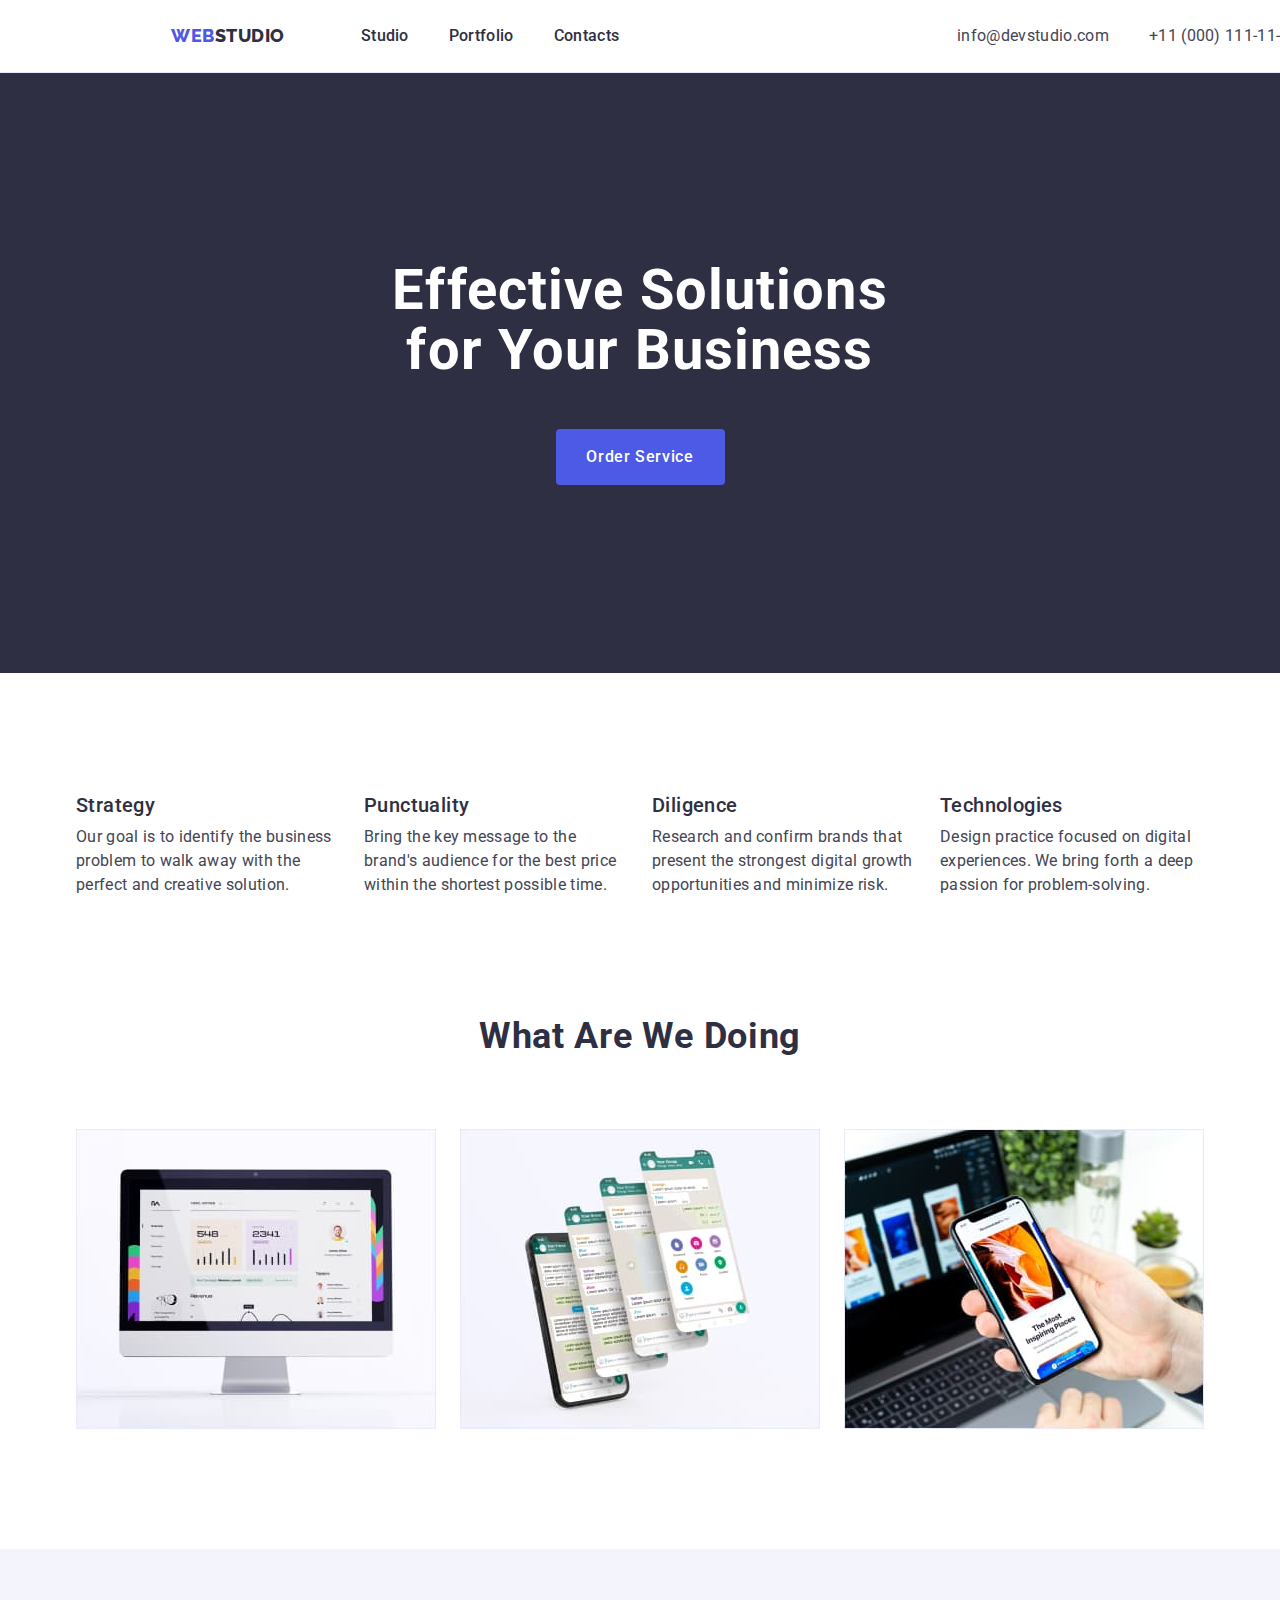
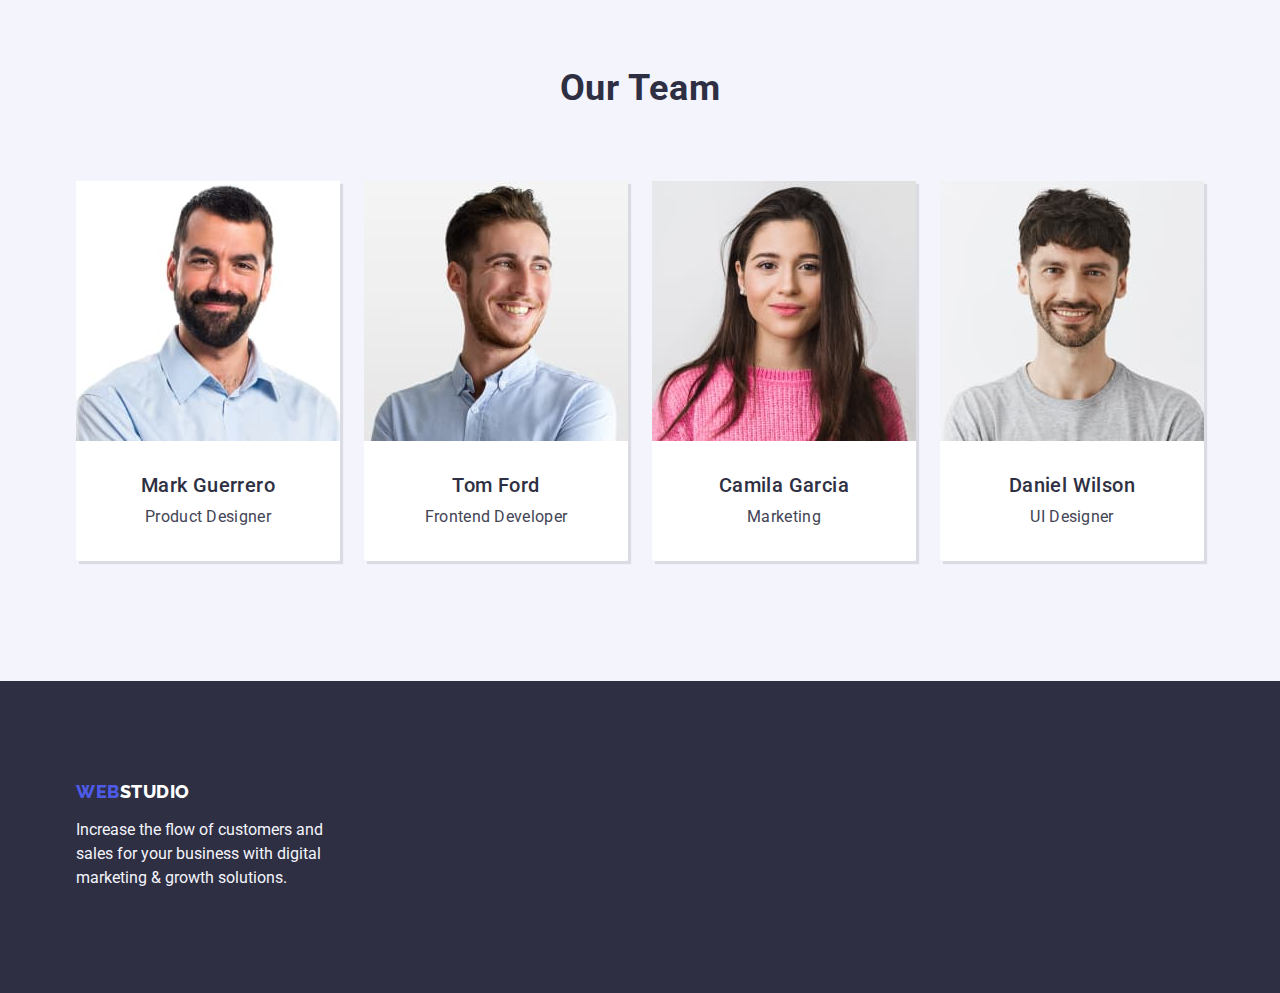
==== index.html @ 0d6e3e11 "Initial commit" ====
<!DOCTYPE html>
<html lang="en">
  <head>
    <meta charset="UTF-8" />
    <meta http-equiv="X-UA-Compatible" content="IE=edge" />
    <meta name="viewport" content="width=device-width, initial-scale=1.0" />
    <link rel="preconnect" href="https://fonts.googleapis.com" />
    <link rel="preconnect" href="https://fonts.gstatic.com" crossorigin />
    <link
      rel="stylesheet"
      href="https://cdn.jsdelivr.net/npm/modern-normalize@1.1.0/modern-normalize.min.css"
    />
    <link
      href="https://fonts.googleapis.com/css2?family=Raleway:wght@800&family=Roboto:wght@400;500;700;900&display=swap"
      rel="stylesheet"
    />
    <link rel="stylesheet" href="./css/styles.css" />
    <title>Studio</title>
  </head>
  <body>
    <header class="top-line">
      <div class="container header">
        <nav class="flex-item nav">
          <a href="./index.html" class="text-web link"
            >WEB<span class="text-studio">Studio</span></a
          >

          <ul class="list">
            <li class="list-menu">
              <a class="link" href="./index.html">Studio</a>
            </li>
            <li class="list-menu">
              <a class="link" href="./portfolio.html">Portfolio</a>
            </li>
            <li class="list-menu">
              <a class="link" href="">Contacts</a>
            </li>
          </ul>
        </nav>
        <address class="flex-item">
          <ul class="list address">
            <li>
              <a class="link address" href="mailto:info@devstudio.com"
                >info@devstudio.com</a
              >
            </li>
            <li>
              <a class="link address" href="tel:+110001111111" id="contacts"
                >+11 (000) 111-11-11</a
              >
            </li>
          </ul>
        </address>
      </div>
    </header>
    <main>
      <!-- section hero -->
      <section class="section hero-content">
        <div class="container">
          <h1 class="text-header">Effective Solutions for Your Business</h1>
          <button class="button-order" type="button">Order Service</button>
        </div>
      </section>
      <!-- first section -->
      <section class="section first">
        <div class="container">
          <h2 class="visually-hidden">Our advantages</h2>
          <ul class="list-advantages">
            <li class="container-item">
              <h3 class="third-header">Strategy</h3>
              <p class="text-item">
                Our goal is to identify the business problem to walk away with
                the perfect and creative solution.
              </p>
            </li>
            <li class="container-item">
              <h3 class="third-header">Punctuality</h3>
              <p class="text-item">
                Bring the key message to the brand's audience for the best price
                within the shortest possible time.
              </p>
            </li>
            <li class="container-item">
              <h3 class="third-header">Diligence</h3>
              <p class="text-item">
                Research and confirm brands that present the strongest digital
                growth opportunities and minimize risk.
              </p>
            </li>
            <li class="container-item">
              <h3 class="third-header">Technologies</h3>
              <p class="text-item">
                Design practice focused on digital experiences. We bring forth a
                deep passion for problem-solving.
              </p>
            </li>
          </ul>
        </div>
      </section>
      <!-- second section -->
      <section class="section">
        <div class="container">
          <h2 class="second-header">What are we doing</h2>
          <ul class="list-activities">
            <li class="works">
              <img
                src="./images/Rectangle71b.jpg"
                alt="monitor"
                width="360"
                height="300"
              />
            </li>
            <li class="works">
              <img
                src="./images/Rectangle71a.jpg"
                alt="telephon"
                width="360"
                height="300"
              />
            </li>
            <li class="works">
              <img
                src="./images/Rectangle71c.jpg"
                alt="display pc"
                width="360"
                height="300"
              />
            </li>
          </ul>
        </div>
      </section>
      <!-- third section -->
      <section class="section team-section">
        <div class="container">
          <h2 class="second-header">Our Team</h2>
          <ul class="list team">
            <li class="card-team">
              <img
                src="./images/photo.jpg"
                alt="man"
                width="264"
                height="260"
              />
              <div class="member-team">
                <h3 class="third-header name">Mark Guerrero</h3>
                <p class="text-item specialty">Product Designer</p>
              </div>
            </li>
            <li class="card-team">
              <img src="./images/img3.jpg" alt="man" width="264" height="260" />
              <div class="member-team">
                <h3 class="third-header name">Tom Ford</h3>
                <p class="text-item specialty">Frontend Developer</p>
              </div>
            </li>
            <li class="card-team">
              <img
                src="./images/img1.jpg"
                alt="woman"
                width="264"
                height="260"
              />
              <div class="member-team">
                <h3 class="third-header name">Camila Garcia</h3>
                <p class="text-item specialty">Marketing</p>
              </div>
            </li>
            <li class="card-team">
              <img src="./images/img2.jpg" alt="man" width="264" height="260" />
              <div class="member-team">
                <h3 class="third-header name">Daniel Wilson</h3>
                <p class="text-item specialty">UI Designer</p>
              </div>
            </li>
          </ul>
        </div>
      </section>
    </main>
    <footer class="footer">
      <div class="container">
        <a class="link text-web-footer" href="./index.html"
          >WEB<span class="text-studio-footer">Studio</span></a
        >
        <p class="text-footer">
          Increase the flow of customers and sales for your business with
          digital marketing & growth solutions.
        </p>
      </div>
    </footer>
  </body>
</html>
---- css/styles.css ----
*,
*::before,
*::after {
    box-sizing: border-box;
    margin: 0;
    padding: 0;
}

:root {
    --primary-font: Roboto, sans-serif;
    --secondary-font: Raleway, sans-serif;
    --color-iris: #4d5ae5;
    --color-ocean: #404bbf;
    --color-corporated: #2e2f42;
    --color-green: #31d0aa;
    --color-slate: #434455;
    --color-light-slate: #8e8f99;
    --color-cornflower: #e7e9fc;
    --color-cloud: #f4f4fd;
    --color-white: #ffffff;
    --color-dairy: #fcfcfc;
}

body {
    font-family: "Roboto", sans-serif;
    color: var(--color-slate);
    background-color: var(--color-white);
}

.container {
    max-width: 1158px;
    padding: 0 15px;
    margin: 0 auto;
}

.top-line {
    border-bottom: solid 1px var(--color-cornflower);
}

.header {
    display: flex;
    flex-direction: row;
    justify-content: space-between;
    width: 1158px;
    align-items: center;
    margin-left: 156px;

}

.flex-item {
    display: flex;
    flex-direction: row;
    justify-content: space-between;
    align-items: center;
}

.visually-hidden {
    position: absolute;
    width: 1px;
    height: 1px;
    margin: -1px;
    border: 0;
    padding: 0;
    white-space: nowrap;
    clip-path: inset(100%);
    clip: rect(0 0 0 0);
    overflow: hidden;
}

.link {
    text-decoration: none;
}

.text-web {
    color: var(--color-iris);
    font-family: var(--secondary-font);
    font-weight: 800;
    font-size: 18px;
    line-height: 1.17;
    letter-spacing: 0.03em;
    text-transform: uppercase;
    display: inline-block;
    margin-right: 76px;
}

.text-studio {
    color: var(--color-corporated);
    font-family: var(--secondary-font);
    font-weight: 800;
    font-size: 18px;
    line-height: 1.33;
}

.team {
    border: 2px;
    gap: 24px;

}

.list,
.list-advantages {

    display: flex;
    flex-direction: row;
    list-style: none;
}

.list-advantages {
    gap: 24px;

}

.container-item {
    width: calc((100% - 72px) / 4);
}

.list-activities {
    list-style-type: none;
    display: flex;
    gap: 24px;

}

.works {
    width: calc((100% - 48px) / 3);
}

.list-menu>a {
    color: var(--color-corporated);
    font-family: var(--primary-font);
    font-size: 16px;
    font-weight: 500;
    line-height: 1.5;
    letter-spacing: 0.02em;
    text-align: left;
    display: flex;
    padding: 24px 0px;
}

.list-menu:nth-child(-n + 2) {
    margin-right: 40px;
}

.list-menu>a:hover,
.list-menu>a:focus {
    color: var(--color-ocean);
}

.address {
    color: var(--color-slate);
    font-family: var(--primary-font);
    font-style: normal;
    font-size: 16px;
    font-weight: 400;
    line-height: 1.5;
    letter-spacing: 0.02em;
    text-align: left;
    display: flex;
    flex-direction: row;
    justify-content: flex-end;
    gap: 40px;


}

.address:hover,
.address:focus {
    color: var(--color-ocean);
}

.section {
    padding-bottom: 120px;
}

.hero-content {
    background-color: var(--color-corporated);
    color: var(--color-white);
    height: 600px;
    width: 100%;
    padding: 188px 0;

}

.text-header {

    font-family: var(--primary-font);
    font-size: 56px;
    line-height: 1.07;
    text-align: center;
    letter-spacing: 0.02em;
    max-width: 496px;
    margin-left: auto;
    margin-right: auto;
    margin-bottom: 48px;
}

.button-order {
    border: none;
    background: var(--color-iris);
    color: var(--color-white);
    border-radius: 4px;
    min-width: 169px;
    height: 56px;
    font-family: 'Roboto', sans-serif;
    font-weight: 500;
    font-size: 16px;
    line-height: 1.5;
    letter-spacing: 0.04em;
    cursor: pointer;
    display: block;
    margin-left: auto;
    margin-right: auto;
}

.button-order:hover,
.button-order:focus {
    background: var(--color-ocean);
    color: var(--color-white);

}

.first {
    padding: 120px 0;
}

.second-header {
    color: var(--color-corporated);
    font-family: var(--primary-font);
    font-size: 36px;
    font-weight: 700;
    line-height: 1.11;
    letter-spacing: 0.02em;
    text-align: center;
    text-transform: capitalize;
    margin-bottom: 72px;
}

.third-header {
    color: var(--color-corporated);
    font-family: var(--primary-font);
    font-size: 20px;
    font-weight: 500;
    line-height: 1.2;
    letter-spacing: 0.02em;
    text-align: left;
    text-transform: capitalize;
    margin-bottom: 8px;
}

.text-item {
    color: var(--color-slate);
    font-family: var(--primary-font);
    font-size: 16px;
    font-weight: 400;
    line-height: 1.5;
    letter-spacing: 0.02em;
    text-align: left;
}

.team-section {
    background-color: var(--color-cloud);
    padding-top: 120px;
}


.footer {
    height: 312px;
    background-color: var(--color-corporated);
    padding: 100px 0;
}


.text-web-footer {
    display: inline-block;
    color: var(--color-iris);
    font-family: var(--secondary-font);
    font-weight: 800;
    font-size: 18px;
    line-height: 1.17;
    letter-spacing: 0.03em;
    text-transform: uppercase;
    margin-bottom: 16px;
}

.text-studio-footer {
    color: var(--color-white);
    font-family: 'Raleway';
    font-weight: 800;
    font-size: 18px;
    line-height: 1.17;
}

.text-footer {
    font-family: inherit;
    font-weight: 400;
    font-size: 16px;
    line-height: 24px;
    color: var(--color-cloud);
    width: 264px;
}

/* portfolio */


.list-filters {
    display: flex;
    flex-direction: row;
    justify-content: center;
    gap: 24px;
    margin-bottom: 72px;


}

.button-filters {
    background-color: var(--color-cloud);
    color: var(--color-iris);
    border: 1px solid var(--color-cornflower);
    border-radius: 4px;
    font-family: 'Roboto', sans-serif;
    font-weight: 500;
    font-size: 16px;
    line-height: 1.5;
    letter-spacing: 0.04em;
    padding: 12px 24px;
    cursor: pointer;
}

.button-filters:hover,
.button-filters:focus {
    border: 1px solid transparent;
    background-color: var(--color-ocean);
    color: var(--color-white);
    box-shadow: 0px 3px 1px rgba(0, 0, 0, 0.1), 0px 2px 1px rgba(0, 0, 0, 0.08), 0px 2px 2px rgba(0, 0, 0, 0.12);
}

.button-filters:active {
    background-color: var(--color-ocean);
    color: var(--color-white);
}

img {
    display: block;
}

.projects {
    padding-top: 96px;
    padding-bottom: 120px;
}

.list-elements {
    width: 1128px;
    display: flex;
    flex-direction: row;
    flex-wrap: wrap;
    column-gap: 24px;
    row-gap: 48px;

}

.element-lists {
    width: calc((100% - 48px) / 3);
}

.element {
    border: solid 1px var(--color-cornflower);
    border-top: none;
    padding: 32px 16px;
}

.member-team {
    background-color: var(--color-white);
    border-radius: 0 0 4px 4px;
    padding: 32px 16px;

}

.card-team {
    box-shadow: 3px 3px 1px rgba(0, 0, 0, 0.1);
    width: calc((100% - 24px*3) / 4);

}

.name,
.specialty {
    text-align: center;
}
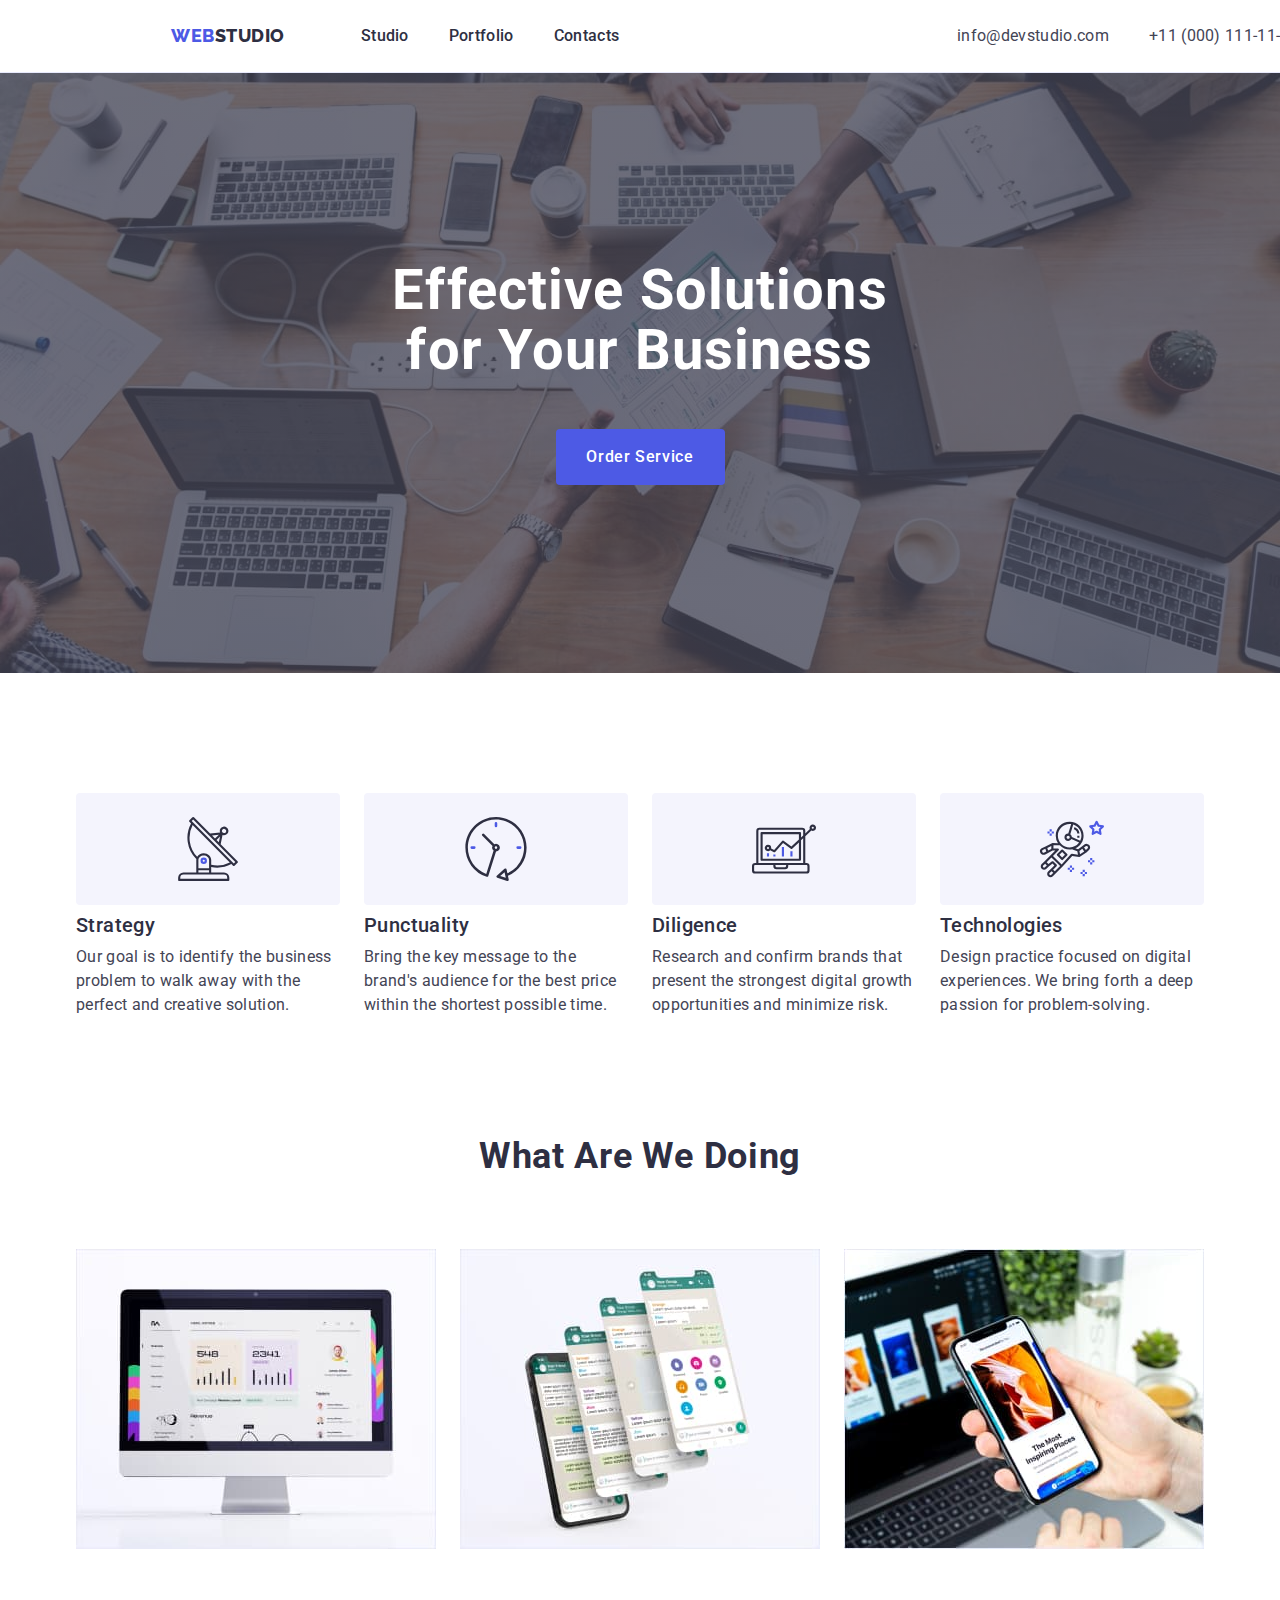
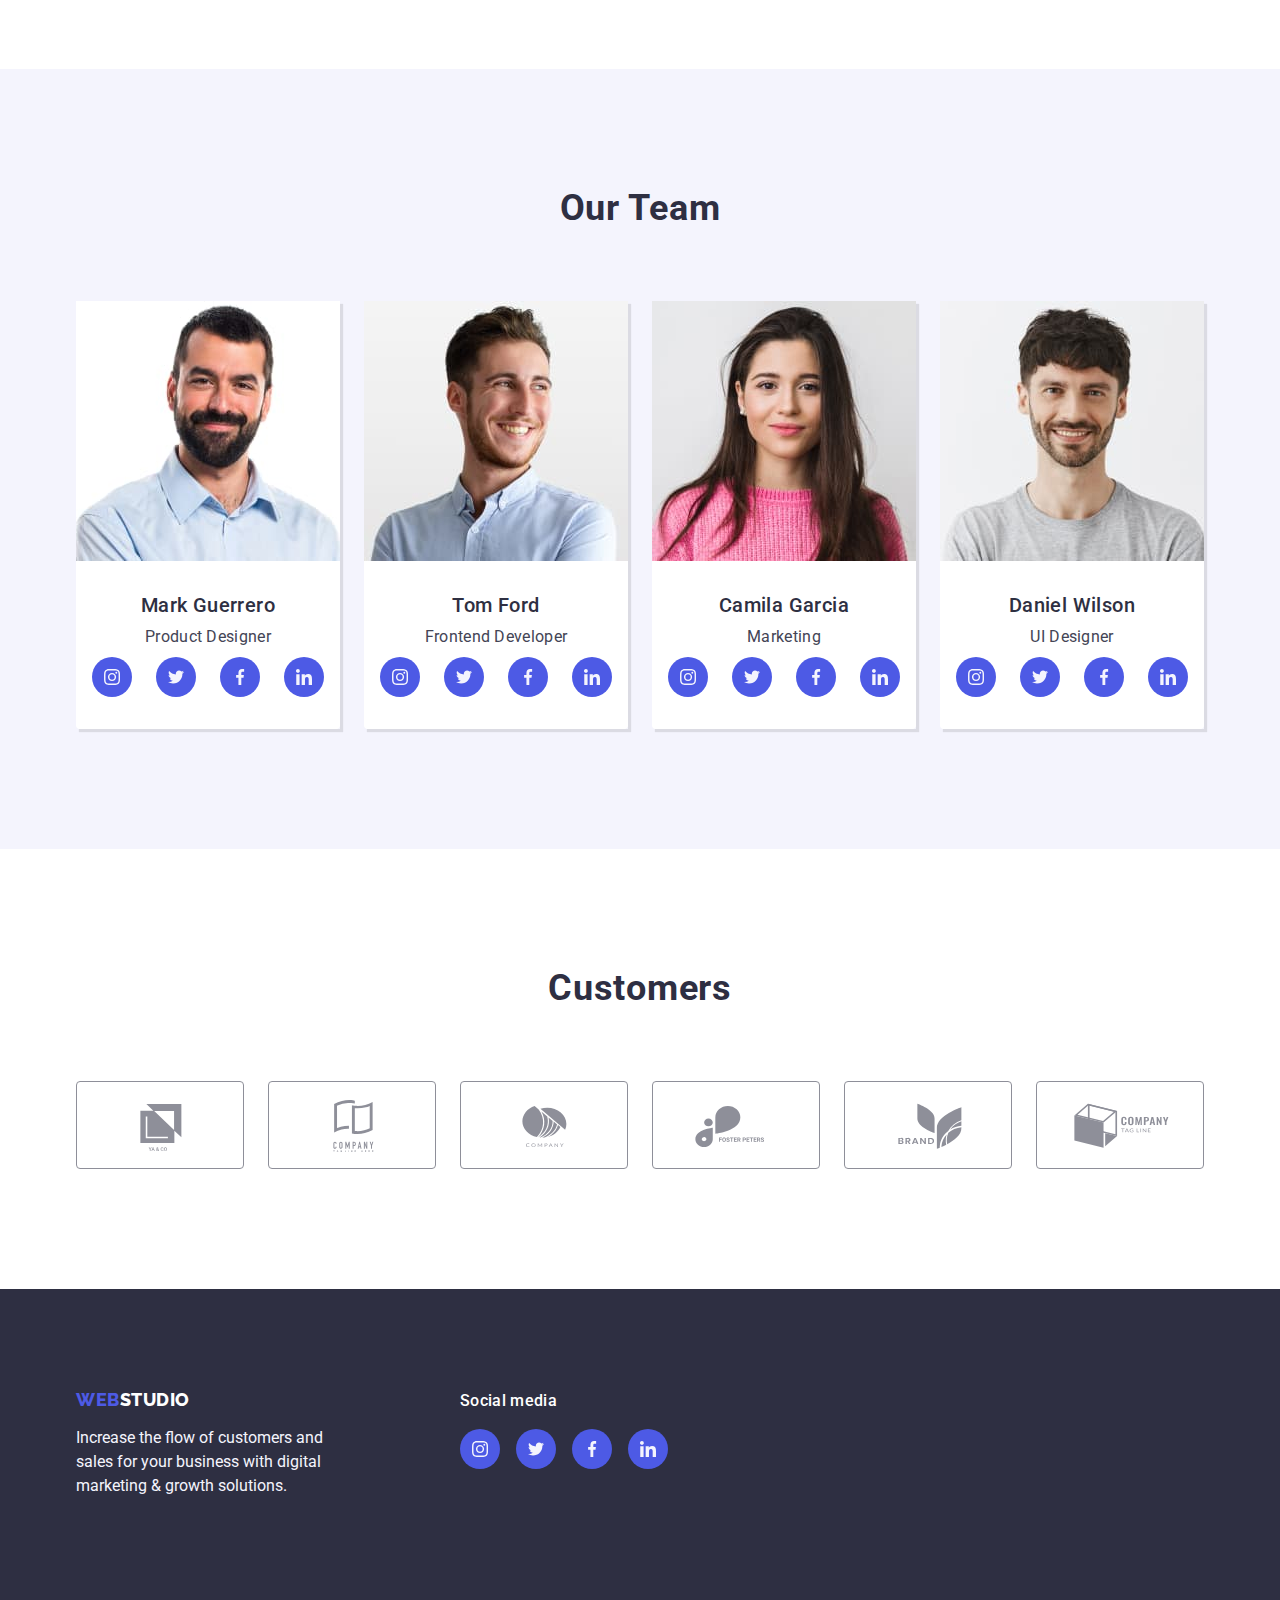
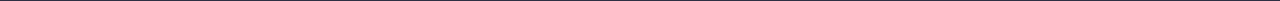
==== commit 4535ebb6: "Перша спроба" ====
--- a/index.html
+++ b/index.html
@@ -67,6 +67,11 @@
           <h2 class="visually-hidden">Our advantages</h2>
           <ul class="list-advantages">
             <li class="container-item">
+              <div class="container-item-icon">
+                <svg class="icon-advantages" width="64px" height="64px">
+                  <use href="/images/symbol-defs.svg#icon-antenna"></use>
+                </svg>
+              </div>
               <h3 class="third-header">Strategy</h3>
               <p class="text-item">
                 Our goal is to identify the business problem to walk away with
@@ -74,6 +79,11 @@
               </p>
             </li>
             <li class="container-item">
+              <div class="container-item-icon">
+                <svg class="icon-advantages" width="64px" height="64px">
+                  <use href="/images/symbol-defs.svg#icon-clock"></use>
+                </svg>
+              </div>
               <h3 class="third-header">Punctuality</h3>
               <p class="text-item">
                 Bring the key message to the brand's audience for the best price
@@ -81,6 +91,11 @@
               </p>
             </li>
             <li class="container-item">
+              <div class="container-item-icon">
+                <svg class="icon-advantages" width="64px" height="64px">
+                  <use href="/images/symbol-defs.svg#icon-diagram"></use>
+                </svg>
+              </div>
               <h3 class="third-header">Diligence</h3>
               <p class="text-item">
                 Research and confirm brands that present the strongest digital
@@ -88,6 +103,11 @@
               </p>
             </li>
             <li class="container-item">
+              <div class="container-item-icon">
+                <svg class="icon-advantages" width="64px" height="64px">
+                  <use href="/images/symbol-defs.svg#icon-astronaut"></use>
+                </svg>
+              </div>
               <h3 class="third-header">Technologies</h3>
               <p class="text-item">
                 Design practice focused on digital experiences. We bring forth a
@@ -104,7 +124,7 @@
           <ul class="list-activities">
             <li class="works">
               <img
-                src="./images/Rectangle71b.jpg"
+                src="./images/What Are We Doing/Rectangle71b.jpg"
                 alt="monitor"
                 width="360"
                 height="300"
@@ -112,7 +132,7 @@
             </li>
             <li class="works">
               <img
-                src="./images/Rectangle71a.jpg"
+                src="./images/What Are We Doing/Rectangle71a.jpg"
                 alt="telephon"
                 width="360"
                 height="300"
@@ -120,7 +140,7 @@
             </li>
             <li class="works">
               <img
-                src="./images/Rectangle71c.jpg"
+                src="./images/What Are We Doing/Rectangle71c.jpg"
                 alt="display pc"
                 width="360"
                 height="300"
@@ -136,7 +156,7 @@
           <ul class="list team">
             <li class="card-team">
               <img
-                src="./images/photo.jpg"
+                src="./images/our team/photo.jpg"
                 alt="man"
                 width="264"
                 height="260"
@@ -144,18 +164,135 @@
               <div class="member-team">
                 <h3 class="third-header name">Mark Guerrero</h3>
                 <p class="text-item specialty">Product Designer</p>
+                <ul class="socials list">
+                  <li class="socials-item">
+                    <a
+                      class="socials-link link"
+                      href="https://instagram.com"
+                      target="_blank"
+                      rel="noopener noreferrer"
+                      aria-label="Instagram icon"
+                    >
+                      <svg class="icons" width="16px" height="16px">
+                        <use
+                          href="./images/symbol-defs.svg#icon-instagram"
+                        ></use>
+                      </svg>
+                    </a>
+                  </li>
+                  <li class="socials-item">
+                    <a
+                      class="socials-link link"
+                      href="https://twitter.com"
+                      target="_blank"
+                      rel="noopener noreferrer"
+                      aria-label="Twitter icon"
+                    >
+                      <svg class="icons" width="16px" height="16px">
+                        <use href="/images/symbol-defs.svg#icon-twitter"></use>
+                      </svg>
+                    </a>
+                  </li>
+                  <li class="socials-item">
+                    <a
+                      class="socials-link link"
+                      href="https://facebook.com"
+                      target="_blank"
+                      rel="noopener noreferrer"
+                      aria-label="Facebook icon"
+                    >
+                      <svg class="icons" width="16px" height="16px">
+                        <use href="/images/symbol-defs.svg#icon-facebook"></use>
+                      </svg>
+                    </a>
+                  </li>
+                  <li class="socials-item">
+                    <a
+                      class="socials-link link"
+                      href="https://linkedin.com"
+                      target="_blank"
+                      rel="noopener noreferrer"
+                      aria-label="Linkedin icon"
+                    >
+                      <svg class="icons" width="16px" height="16px">
+                        <use href="/images/symbol-defs.svg#icon-linkedin"></use>
+                      </svg>
+                    </a>
+                  </li>
+                </ul>
               </div>
             </li>
             <li class="card-team">
-              <img src="./images/img3.jpg" alt="man" width="264" height="260" />
+              <img
+                src="./images/our team/img3.jpg"
+                alt="man"
+                width="264"
+                height="260"
+              />
               <div class="member-team">
                 <h3 class="third-header name">Tom Ford</h3>
                 <p class="text-item specialty">Frontend Developer</p>
+                <ul class="socials list">
+                  <li class="socials-item">
+                    <a
+                      class="socials-link link"
+                      href="https://instagram.com"
+                      target="_blank"
+                      rel="noopener noreferrer"
+                      aria-label="Instagram icon"
+                    >
+                      <svg class="icons" width="16px" height="16px">
+                        <use
+                          href="./images/symbol-defs.svg#icon-instagram"
+                        ></use>
+                      </svg>
+                    </a>
+                  </li>
+                  <li class="socials-item">
+                    <a
+                      class="socials-link link"
+                      href="https://twitter.com"
+                      target="_blank"
+                      rel="noopener noreferrer"
+                      aria-label="Twitter icon"
+                    >
+                      <svg class="icons" width="16px" height="16px">
+                        <use href="/images/symbol-defs.svg#icon-twitter"></use>
+                      </svg>
+                    </a>
+                  </li>
+                  <li class="socials-item">
+                    <a
+                      class="socials-link link"
+                      href="https://facebook.com"
+                      target="_blank"
+                      rel="noopener noreferrer"
+                      aria-label="Facebook icon"
+                    >
+                      <svg class="icons" width="16px" height="16px">
+                        <use href="/images/symbol-defs.svg#icon-facebook"></use>
+                      </svg>
+                    </a>
+                  </li>
+                  <li class="socials-item">
+                    <a
+                      class="socials-link link"
+                      href="https://linkedin.com"
+                      target="_blank"
+                      rel="noopener noreferrer"
+                      aria-label="Linkedin icon"
+                    >
+                      <svg class="icons" width="16px" height="16px">
+                        <use href="/images/symbol-defs.svg#icon-linkedin"></use>
+                      </svg>
+                    </a>
+                  </li>
+                </ul>
               </div>
             </li>
             <li class="card-team">
               <img
-                src="./images/img1.jpg"
+                src="./images/our team/img1.jpg"
                 alt="woman"
                 width="264"
                 height="260"
@@ -163,28 +300,254 @@
               <div class="member-team">
                 <h3 class="third-header name">Camila Garcia</h3>
                 <p class="text-item specialty">Marketing</p>
+                <ul class="socials list">
+                  <li class="socials-item">
+                    <a
+                      class="socials-link link"
+                      href="https://instagram.com"
+                      target="_blank"
+                      rel="noopener noreferrer"
+                      aria-label="Instagram icon"
+                    >
+                      <svg class="icons" width="16px" height="16px">
+                        <use
+                          href="./images/symbol-defs.svg#icon-instagram"
+                        ></use>
+                      </svg>
+                    </a>
+                  </li>
+                  <li class="socials-item">
+                    <a
+                      class="socials-link link"
+                      href="https://twitter.com"
+                      target="_blank"
+                      rel="noopener noreferrer"
+                      aria-label="Twitter icon"
+                    >
+                      <svg class="icons" width="16px" height="16px">
+                        <use href="/images/symbol-defs.svg#icon-twitter"></use>
+                      </svg>
+                    </a>
+                  </li>
+                  <li class="socials-item">
+                    <a
+                      class="socials-link link"
+                      href="https://facebook.com"
+                      target="_blank"
+                      rel="noopener noreferrer"
+                      aria-label="Facebook icon"
+                    >
+                      <svg class="icons" width="16px" height="16px">
+                        <use href="/images/symbol-defs.svg#icon-facebook"></use>
+                      </svg>
+                    </a>
+                  </li>
+                  <li class="socials-item">
+                    <a
+                      class="socials-link link"
+                      href="https://linkedin.com"
+                      target="_blank"
+                      rel="noopener noreferrer"
+                      aria-label="Linkedin icon"
+                    >
+                      <svg class="icons" width="16px" height="16px">
+                        <use href="/images/symbol-defs.svg#icon-linkedin"></use>
+                      </svg>
+                    </a>
+                  </li>
+                </ul>
               </div>
             </li>
             <li class="card-team">
-              <img src="./images/img2.jpg" alt="man" width="264" height="260" />
+              <img
+                src="./images/our team/img2.jpg"
+                alt="man"
+                width="264"
+                height="260"
+              />
               <div class="member-team">
                 <h3 class="third-header name">Daniel Wilson</h3>
                 <p class="text-item specialty">UI Designer</p>
+                <ul class="socials list">
+                  <li class="socials-item">
+                    <a
+                      class="socials-link link"
+                      href="https://instagram.com"
+                      target="_blank"
+                      rel="noopener noreferrer"
+                      aria-label="Instagram icon"
+                    >
+                      <svg class="icons" width="16px" height="16px">
+                        <use
+                          href="./images/symbol-defs.svg#icon-instagram"
+                        ></use>
+                      </svg>
+                    </a>
+                  </li>
+                  <li class="socials-item">
+                    <a
+                      class="socials-link link"
+                      href="https://twitter.com"
+                      target="_blank"
+                      rel="noopener noreferrer"
+                      aria-label="Twitter icon"
+                    >
+                      <svg class="icons" width="16px" height="16px">
+                        <use href="/images/symbol-defs.svg#icon-twitter"></use>
+                      </svg>
+                    </a>
+                  </li>
+                  <li class="socials-item">
+                    <a
+                      class="socials-link link"
+                      href="https://facebook.com"
+                      target="_blank"
+                      rel="noopener noreferrer"
+                      aria-label="Facebook icon"
+                    >
+                      <svg class="icons" width="16px" height="16px">
+                        <use href="/images/symbol-defs.svg#icon-facebook"></use>
+                      </svg>
+                    </a>
+                  </li>
+                  <li class="socials-item">
+                    <a
+                      class="socials-link link"
+                      href="https://linkedin.com"
+                      target="_blank"
+                      rel="noopener noreferrer"
+                      aria-label="Linkedin icon"
+                    >
+                      <svg class="icons" width="16px" height="16px">
+                        <use href="/images/symbol-defs.svg#icon-linkedin"></use>
+                      </svg>
+                    </a>
+                  </li>
+                </ul>
               </div>
             </li>
           </ul>
         </div>
       </section>
+      <section class="section section-customers">
+        <h2 class="second-header">Customers</h2>
+        <ul class="customers-list list">
+          <li class="customers-item">
+            <a
+              class="customers-item-link"
+              href="https://shchaslyvyy.com/"
+              target="_blank"
+              rel="noopener noreferrer"
+            >
+              <svg class="customers-icon" width="104px" height="56px">
+                <use href="/images/symbol-defs.svg#icon-logo"></use>
+              </svg>
+            </a>
+          </li>
+          <li class="customers-item">
+            <a class="customers-item-link" href="">
+              <svg class="customers-icon" width="104px" height="56px">
+                <use href="/images/symbol-defs.svg#icon-logo-1"></use>
+              </svg>
+            </a>
+          </li>
+          <li class="customers-item">
+            <a class="customers-item-link" href="">
+              <svg class="customers-icon" width="104px" height="56px">
+                <use href="/images/symbol-defs.svg#icon-logo-2"></use>
+              </svg>
+            </a>
+          </li>
+          <li class="customers-item">
+            <a class="customers-item-link" href="">
+              <svg class="customers-icon" width="104px" height="56px">
+                <use href="/images/symbol-defs.svg#icon-logo-3"></use>
+              </svg>
+            </a>
+          </li>
+          <li class="customers-item">
+            <a class="customers-item-link" href="">
+              <svg class="customers-icon" width="104px" height="56px">
+                <use href="/images/symbol-defs.svg#icon-logo-4"></use></svg
+            ></a>
+          </li>
+          <li class="customers-item">
+            <a class="customers-item-link" href="">
+              <svg class="customers-icon" width="104px" height="56px">
+                <use href="/images/symbol-defs.svg#icon-logo-5"></use></svg
+            ></a>
+          </li>
+        </ul>
+      </section>
     </main>
     <footer class="footer">
-      <div class="container">
-        <a class="link text-web-footer" href="./index.html"
-          >WEB<span class="text-studio-footer">Studio</span></a
-        >
-        <p class="text-footer">
-          Increase the flow of customers and sales for your business with
-          digital marketing & growth solutions.
-        </p>
+      <div class="container footer-container">
+        <div class="footer-container-logo">
+          <a class="link text-web-footer" href="./index.html"
+            >WEB<span class="text-studio-footer">Studio</span></a
+          >
+          <p class="text-footer">
+            Increase the flow of customers and sales for your business with
+            digital marketing & growth solutions.
+          </p>
+        </div>
+        <div class="footer-container-social">
+          <p class="footer-social">Social media</p>
+          <ul class="footer-social-media list">
+            <li class="socials-item">
+              <a
+                class="socials-link-footer link"
+                href="https://instagram.com"
+                target="_blank"
+                rel="noopener noreferrer"
+                aria-label="Instagram icon"
+              >
+                <svg class="icons" width="16px" height="16px">
+                  <use href="./images/symbol-defs.svg#icon-instagram"></use>
+                </svg>
+              </a>
+            </li>
+            <li class="socials-item">
+              <a
+                class="socials-link-footer link"
+                href="https://twitter.com"
+                target="_blank"
+                rel="noopener noreferrer"
+                aria-label="Twitter icon"
+              >
+                <svg class="icons" width="16px" height="16px">
+                  <use href="/images/symbol-defs.svg#icon-twitter"></use>
+                </svg>
+              </a>
+            </li>
+            <li class="socials-item">
+              <a
+                class="socials-link-footer link"
+                href="https://facebook.com"
+                target="_blank"
+                rel="noopener noreferrer"
+                aria-label="Facebook icon"
+              >
+                <svg class="icons" width="16px" height="16px">
+                  <use href="/images/symbol-defs.svg#icon-facebook"></use>
+                </svg>
+              </a>
+            </li>
+            <li class="socials-item">
+              <a
+                class="socials-link-footer link"
+                href="https://linkedin.com"
+                target="_blank"
+                rel="noopener noreferrer"
+                aria-label="Linkedin icon"
+              >
+                <svg class="icons" width="16px" height="16px">
+                  <use href="/images/symbol-defs.svg#icon-linkedin"></use>
+                </svg>
+              </a>
+            </li>
+          </ul>
+        </div>
       </div>
     </footer>
   </body>
--- a/css/styles.css
+++ b/css/styles.css
@@ -112,6 +112,18 @@
 
 .container-item {
     width: calc((100% - 72px) / 4);
+
+}
+
+.container-item-icon {
+    display: flex;
+    justify-content: center;
+    align-items: center;
+    background-color: var(--color-cloud);
+    border-radius: 4px;
+    padding-top: 24px;
+    padding-bottom: 24px;
+    margin-bottom: 8px;
 }
 
 .list-activities {
@@ -173,7 +185,14 @@
 }
 
 .hero-content {
+    max-width: 1600px;
+    margin-left: auto;
+    margin-right: auto;
     background-color: var(--color-corporated);
+    background-image: linear-gradient(rgba(46, 47, 66, 0.7), rgba(46, 47, 66, 0.7)), url(/images/hero/people-office\ 1.jpg);
+    background-repeat: no-repeat;
+    background-position: center;
+    background-size: cover;
     color: var(--color-white);
     height: 600px;
     width: 100%;
@@ -221,6 +240,7 @@
 
 .first {
     padding: 120px 0;
+
 }
 
 .second-header {
@@ -247,6 +267,12 @@
     margin-bottom: 8px;
 }
 
+.icon-advantages {
+    flex: content;
+    background-color: var(--color-cloud);
+    border-radius: 4px;
+}
+
 .text-item {
     color: var(--color-slate);
     font-family: var(--primary-font);
@@ -262,6 +288,76 @@
     padding-top: 120px;
 }
 
+.socials {
+    margin-top: 8px;
+    display: flex;
+    justify-content: center;
+    gap: 24px;
+
+}
+
+.socials-item {}
+
+.socials-link,
+.socials-link-footer {
+    width: 40px;
+    height: 40px;
+    background-color: var(--color-iris);
+    border-radius: 50%;
+    display: flex;
+    justify-content: center;
+    align-items: center;
+}
+
+.socials-link:hover,
+.socials-link:focus {
+    background-color: var(--color-ocean);
+}
+
+.socials-link-footer:hover,
+.socials-link-footer:focus {
+    background-color: var(--color-green);
+}
+
+.icons {
+    width: 16px;
+    height: 16px;
+}
+
+.section-customers {
+    margin-top: 120px;
+}
+
+.customers-list {
+    display: flex;
+    justify-content: center;
+    gap: 24px;
+}
+
+.customers-item {}
+
+.customers-item-link {
+    width: 168px;
+    height: 88px;
+    border: 1px solid var(--color-light-slate);
+    border-radius: 4px;
+    color: var(--color-light-slate);
+    display: flex;
+    justify-content: center;
+    align-items: center;
+}
+
+.customers-icon {
+    fill: currentColor;
+}
+
+.customers-icon:hover,
+.customers-icon:focus,
+.customers-item-link:hover,
+.customers-item-link:focus {
+    color: var(--color-ocean);
+    border-color: var(--color-ocean);
+}
 
 .footer {
     height: 312px;
@@ -269,6 +365,36 @@
     padding: 100px 0;
 }
 
+.footer-container {
+    display: flex;
+
+}
+
+.footer-container-logo {}
+
+.footer-container-social {
+    margin-left: 120px;
+
+
+}
+
+.footer-social {
+    font-family: var(--primary-font);
+    color: var(--color-white);
+    font-size: 16px;
+    font-weight: 500;
+    line-height: 24px;
+    letter-spacing: 0.02em;
+    text-align: left;
+    margin-bottom: 16px;
+}
+
+.footer-social-media {
+    gap: 16px;
+}
+
+.footer-social-media:hover,
+.footer-social-media:focus {}
 
 .text-web-footer {
     display: inline-block;
@@ -362,6 +488,11 @@
     width: calc((100% - 48px) / 3);
 }
 
+.element-lists:hover,
+.element-lists:focus {
+    box-shadow: 0px 2px 1px 0px rgba(46, 47, 66, 0.08), 0px 1px 1px 0px rgba(46, 47, 66, 0.16), 0px 1px 6px 0px rgba(46, 47, 66, 0.08);
+}
+
 .element {
     border: solid 1px var(--color-cornflower);
     border-top: none;
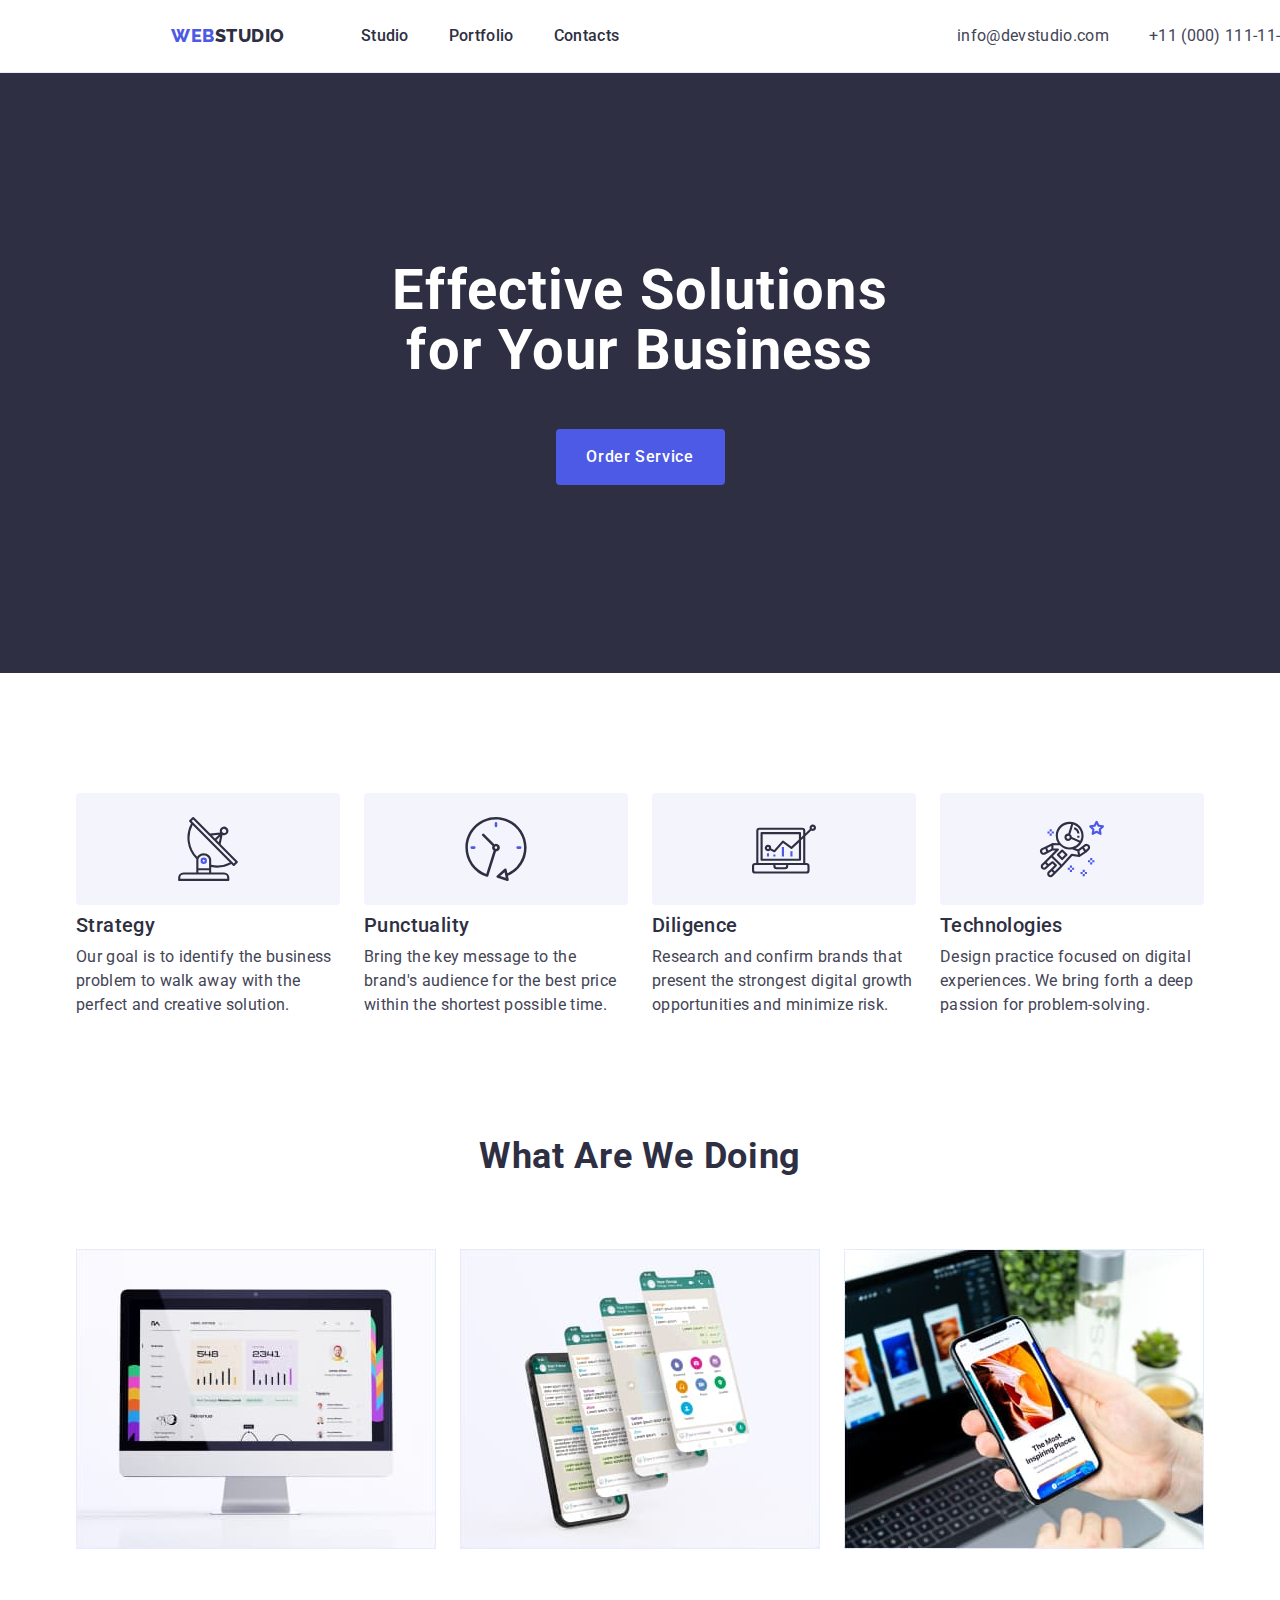
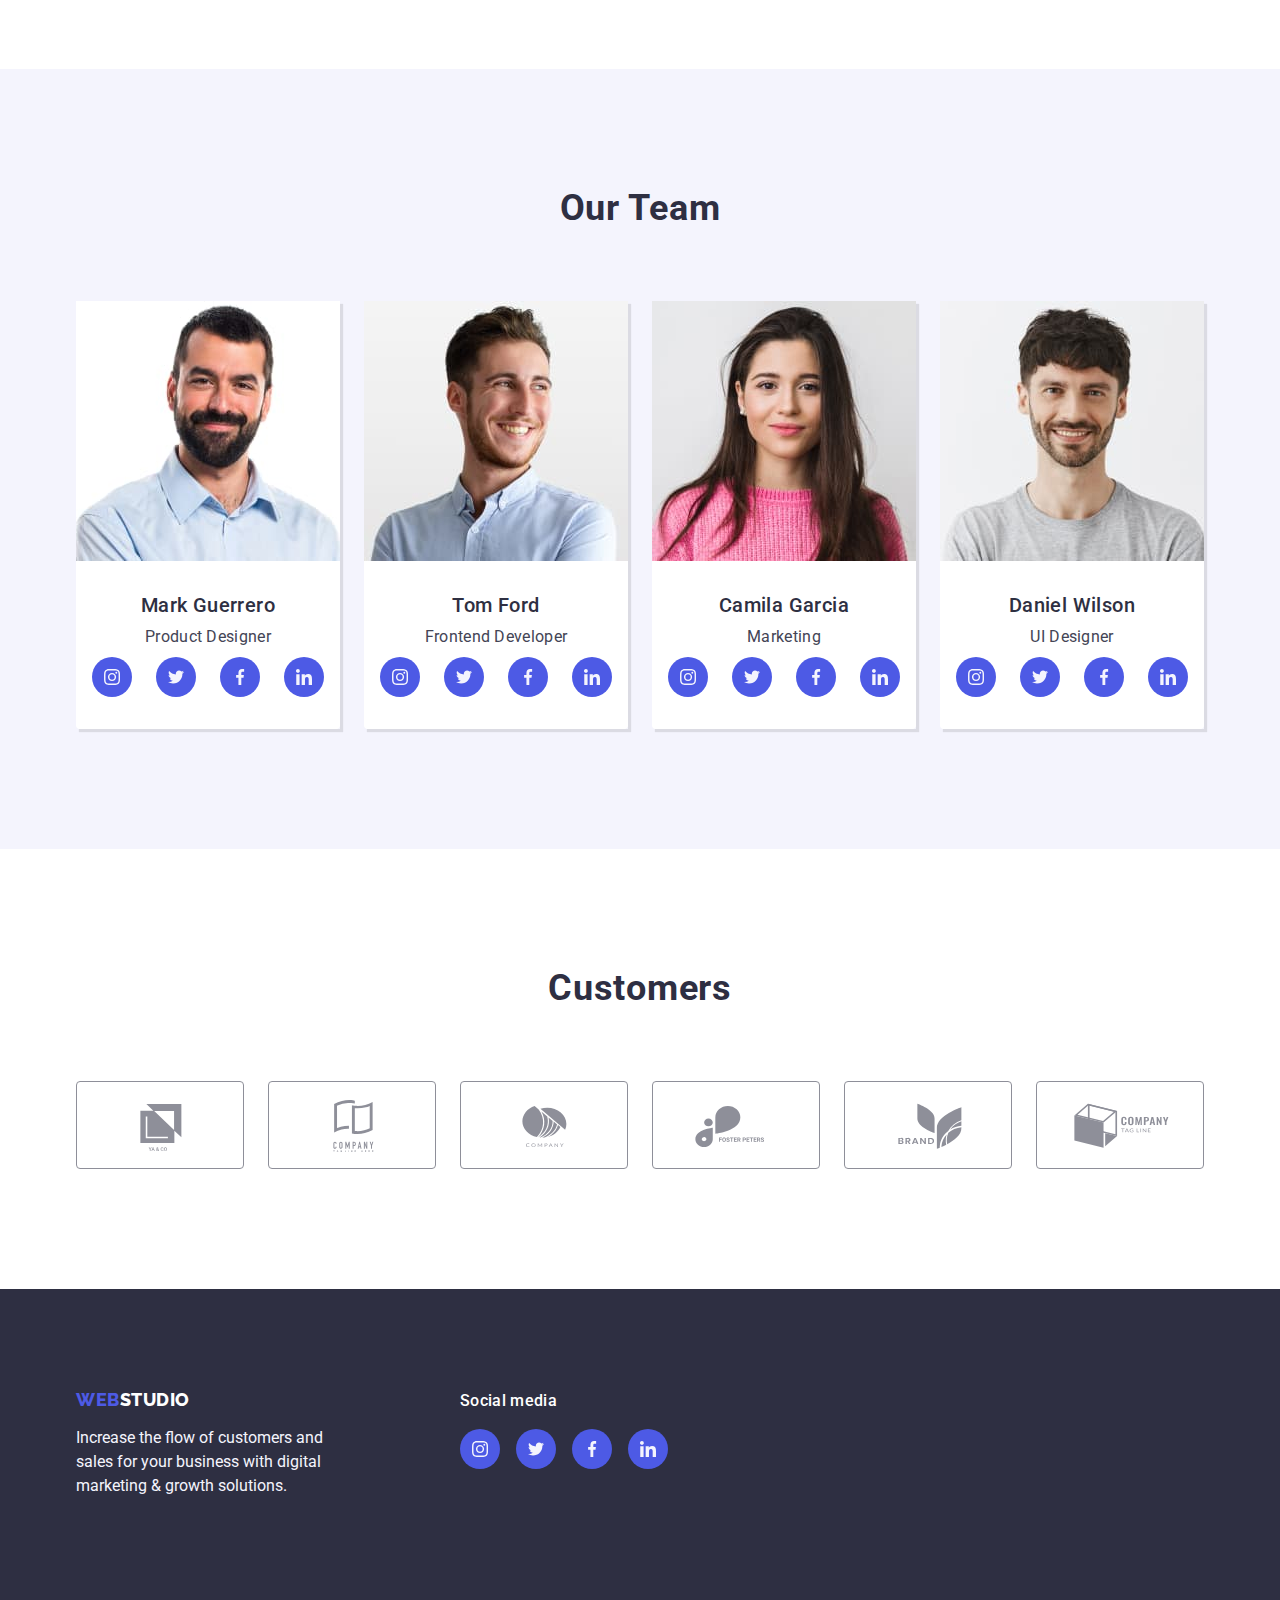
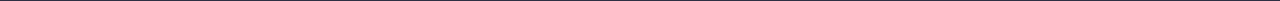
==== commit 55bd0081: "крапки" ====
--- a/index.html
+++ b/index.html
@@ -69,7 +69,7 @@
             <li class="container-item">
               <div class="container-item-icon">
                 <svg class="icon-advantages" width="64px" height="64px">
-                  <use href="/images/symbol-defs.svg#icon-antenna"></use>
+                  <use href="./images/symbol-defs.svg#icon-antenna"></use>
                 </svg>
               </div>
               <h3 class="third-header">Strategy</h3>
@@ -81,7 +81,7 @@
             <li class="container-item">
               <div class="container-item-icon">
                 <svg class="icon-advantages" width="64px" height="64px">
-                  <use href="/images/symbol-defs.svg#icon-clock"></use>
+                  <use href="./images/symbol-defs.svg#icon-clock"></use>
                 </svg>
               </div>
               <h3 class="third-header">Punctuality</h3>
@@ -93,7 +93,7 @@
             <li class="container-item">
               <div class="container-item-icon">
                 <svg class="icon-advantages" width="64px" height="64px">
-                  <use href="/images/symbol-defs.svg#icon-diagram"></use>
+                  <use href="./images/symbol-defs.svg#icon-diagram"></use>
                 </svg>
               </div>
               <h3 class="third-header">Diligence</h3>
@@ -105,7 +105,7 @@
             <li class="container-item">
               <div class="container-item-icon">
                 <svg class="icon-advantages" width="64px" height="64px">
-                  <use href="/images/symbol-defs.svg#icon-astronaut"></use>
+                  <use href="./images/symbol-defs.svg#icon-astronaut"></use>
                 </svg>
               </div>
               <h3 class="third-header">Technologies</h3>
@@ -124,7 +124,7 @@
           <ul class="list-activities">
             <li class="works">
               <img
-                src="./images/What Are We Doing/Rectangle71b.jpg"
+                src="./images/WeDoing/Rectangle71b.jpg"
                 alt="monitor"
                 width="360"
                 height="300"
@@ -132,7 +132,7 @@
             </li>
             <li class="works">
               <img
-                src="./images/What Are We Doing/Rectangle71a.jpg"
+                src="./images/WeDoing/Rectangle71a.jpg"
                 alt="telephon"
                 width="360"
                 height="300"
@@ -140,7 +140,7 @@
             </li>
             <li class="works">
               <img
-                src="./images/What Are We Doing/Rectangle71c.jpg"
+                src="./images/WeDoing/Rectangle71c.jpg"
                 alt="display pc"
                 width="360"
                 height="300"
@@ -156,7 +156,7 @@
           <ul class="list team">
             <li class="card-team">
               <img
-                src="./images/our team/photo.jpg"
+                src="./images/team/photo.jpg"
                 alt="man"
                 width="264"
                 height="260"
@@ -189,7 +189,7 @@
                       aria-label="Twitter icon"
                     >
                       <svg class="icons" width="16px" height="16px">
-                        <use href="/images/symbol-defs.svg#icon-twitter"></use>
+                        <use href="./images/symbol-defs.svg#icon-twitter"></use>
                       </svg>
                     </a>
                   </li>
@@ -202,7 +202,9 @@
                       aria-label="Facebook icon"
                     >
                       <svg class="icons" width="16px" height="16px">
-                        <use href="/images/symbol-defs.svg#icon-facebook"></use>
+                        <use
+                          href="./images/symbol-defs.svg#icon-facebook"
+                        ></use>
                       </svg>
                     </a>
                   </li>
@@ -215,7 +217,9 @@
                       aria-label="Linkedin icon"
                     >
                       <svg class="icons" width="16px" height="16px">
-                        <use href="/images/symbol-defs.svg#icon-linkedin"></use>
+                        <use
+                          href="./images/symbol-defs.svg#icon-linkedin"
+                        ></use>
                       </svg>
                     </a>
                   </li>
@@ -224,7 +228,7 @@
             </li>
             <li class="card-team">
               <img
-                src="./images/our team/img3.jpg"
+                src="./images/team/img3.jpg"
                 alt="man"
                 width="264"
                 height="260"
@@ -257,7 +261,7 @@
                       aria-label="Twitter icon"
                     >
                       <svg class="icons" width="16px" height="16px">
-                        <use href="/images/symbol-defs.svg#icon-twitter"></use>
+                        <use href="./images/symbol-defs.svg#icon-twitter"></use>
                       </svg>
                     </a>
                   </li>
@@ -270,7 +274,9 @@
                       aria-label="Facebook icon"
                     >
                       <svg class="icons" width="16px" height="16px">
-                        <use href="/images/symbol-defs.svg#icon-facebook"></use>
+                        <use
+                          href="./images/symbol-defs.svg#icon-facebook"
+                        ></use>
                       </svg>
                     </a>
                   </li>
@@ -283,7 +289,9 @@
                       aria-label="Linkedin icon"
                     >
                       <svg class="icons" width="16px" height="16px">
-                        <use href="/images/symbol-defs.svg#icon-linkedin"></use>
+                        <use
+                          href="./images/symbol-defs.svg#icon-linkedin"
+                        ></use>
                       </svg>
                     </a>
                   </li>
@@ -292,7 +300,7 @@
             </li>
             <li class="card-team">
               <img
-                src="./images/our team/img1.jpg"
+                src="./images/team/img1.jpg"
                 alt="woman"
                 width="264"
                 height="260"
@@ -325,7 +333,7 @@
                       aria-label="Twitter icon"
                     >
                       <svg class="icons" width="16px" height="16px">
-                        <use href="/images/symbol-defs.svg#icon-twitter"></use>
+                        <use href="./images/symbol-defs.svg#icon-twitter"></use>
                       </svg>
                     </a>
                   </li>
@@ -338,7 +346,9 @@
                       aria-label="Facebook icon"
                     >
                       <svg class="icons" width="16px" height="16px">
-                        <use href="/images/symbol-defs.svg#icon-facebook"></use>
+                        <use
+                          href="./images/symbol-defs.svg#icon-facebook"
+                        ></use>
                       </svg>
                     </a>
                   </li>
@@ -351,7 +361,9 @@
                       aria-label="Linkedin icon"
                     >
                       <svg class="icons" width="16px" height="16px">
-                        <use href="/images/symbol-defs.svg#icon-linkedin"></use>
+                        <use
+                          href="./images/symbol-defs.svg#icon-linkedin"
+                        ></use>
                       </svg>
                     </a>
                   </li>
@@ -360,7 +372,7 @@
             </li>
             <li class="card-team">
               <img
-                src="./images/our team/img2.jpg"
+                src="./images/team/img2.jpg"
                 alt="man"
                 width="264"
                 height="260"
@@ -393,7 +405,7 @@
                       aria-label="Twitter icon"
                     >
                       <svg class="icons" width="16px" height="16px">
-                        <use href="/images/symbol-defs.svg#icon-twitter"></use>
+                        <use href="./images/symbol-defs.svg#icon-twitter"></use>
                       </svg>
                     </a>
                   </li>
@@ -406,7 +418,9 @@
                       aria-label="Facebook icon"
                     >
                       <svg class="icons" width="16px" height="16px">
-                        <use href="/images/symbol-defs.svg#icon-facebook"></use>
+                        <use
+                          href="./images/symbol-defs.svg#icon-facebook"
+                        ></use>
                       </svg>
                     </a>
                   </li>
@@ -419,7 +433,9 @@
                       aria-label="Linkedin icon"
                     >
                       <svg class="icons" width="16px" height="16px">
-                        <use href="/images/symbol-defs.svg#icon-linkedin"></use>
+                        <use
+                          href="./images/symbol-defs.svg#icon-linkedin"
+                        ></use>
                       </svg>
                     </a>
                   </li>
@@ -440,42 +456,44 @@
               rel="noopener noreferrer"
             >
               <svg class="customers-icon" width="104px" height="56px">
-                <use href="/images/symbol-defs.svg#icon-logo"></use>
+                <use href="./images/symbol-defs.svg#icon-logo"></use>
               </svg>
             </a>
           </li>
           <li class="customers-item">
             <a class="customers-item-link" href="">
               <svg class="customers-icon" width="104px" height="56px">
-                <use href="/images/symbol-defs.svg#icon-logo-1"></use>
+                <use href="./images/symbol-defs.svg#icon-logo-1"></use>
               </svg>
             </a>
           </li>
           <li class="customers-item">
             <a class="customers-item-link" href="">
               <svg class="customers-icon" width="104px" height="56px">
-                <use href="/images/symbol-defs.svg#icon-logo-2"></use>
+                <use href="./images/symbol-defs.svg#icon-logo-2"></use>
               </svg>
             </a>
           </li>
           <li class="customers-item">
             <a class="customers-item-link" href="">
               <svg class="customers-icon" width="104px" height="56px">
-                <use href="/images/symbol-defs.svg#icon-logo-3"></use>
+                <use href="./images/symbol-defs.svg#icon-logo-3"></use>
               </svg>
             </a>
           </li>
           <li class="customers-item">
             <a class="customers-item-link" href="">
               <svg class="customers-icon" width="104px" height="56px">
-                <use href="/images/symbol-defs.svg#icon-logo-4"></use></svg
-            ></a>
+                <use href="./images/symbol-defs.svg#icon-logo-4"></use>
+              </svg>
+            </a>
           </li>
           <li class="customers-item">
             <a class="customers-item-link" href="">
               <svg class="customers-icon" width="104px" height="56px">
-                <use href="/images/symbol-defs.svg#icon-logo-5"></use></svg
-            ></a>
+                <use href="./images/symbol-defs.svg#icon-logo-5"></use>
+              </svg>
+            </a>
           </li>
         </ul>
       </section>
@@ -516,7 +534,7 @@
                 aria-label="Twitter icon"
               >
                 <svg class="icons" width="16px" height="16px">
-                  <use href="/images/symbol-defs.svg#icon-twitter"></use>
+                  <use href="./images/symbol-defs.svg#icon-twitter"></use>
                 </svg>
               </a>
             </li>
@@ -529,7 +547,7 @@
                 aria-label="Facebook icon"
               >
                 <svg class="icons" width="16px" height="16px">
-                  <use href="/images/symbol-defs.svg#icon-facebook"></use>
+                  <use href="./images/symbol-defs.svg#icon-facebook"></use>
                 </svg>
               </a>
             </li>
@@ -542,7 +560,7 @@
                 aria-label="Linkedin icon"
               >
                 <svg class="icons" width="16px" height="16px">
-                  <use href="/images/symbol-defs.svg#icon-linkedin"></use>
+                  <use href="./images/symbol-defs.svg#icon-linkedin"></use>
                 </svg>
               </a>
             </li>
--- a/css/styles.css
+++ b/css/styles.css
@@ -189,7 +189,7 @@
     margin-left: auto;
     margin-right: auto;
     background-color: var(--color-corporated);
-    background-image: linear-gradient(rgba(46, 47, 66, 0.7), rgba(46, 47, 66, 0.7)), url(/images/hero/people-office\ 1.jpg);
+    background-image: linear-gradient(rgba(46, 47, 66, 0.7), rgba(46, 47, 66, 0.7)), url(./images/hero/people-office.jpg);
     background-repeat: no-repeat;
     background-position: center;
     background-size: cover;
@@ -296,8 +296,6 @@
 
 }
 
-.socials-item {}
-
 .socials-link,
 .socials-link-footer {
     width: 40px;
@@ -334,8 +332,6 @@
     gap: 24px;
 }
 
-.customers-item {}
-
 .customers-item-link {
     width: 168px;
     height: 88px;
@@ -370,8 +366,6 @@
 
 }
 
-.footer-container-logo {}
-
 .footer-container-social {
     margin-left: 120px;
 
@@ -392,9 +386,6 @@
 .footer-social-media {
     gap: 16px;
 }
-
-.footer-social-media:hover,
-.footer-social-media:focus {}
 
 .text-web-footer {
     display: inline-block;
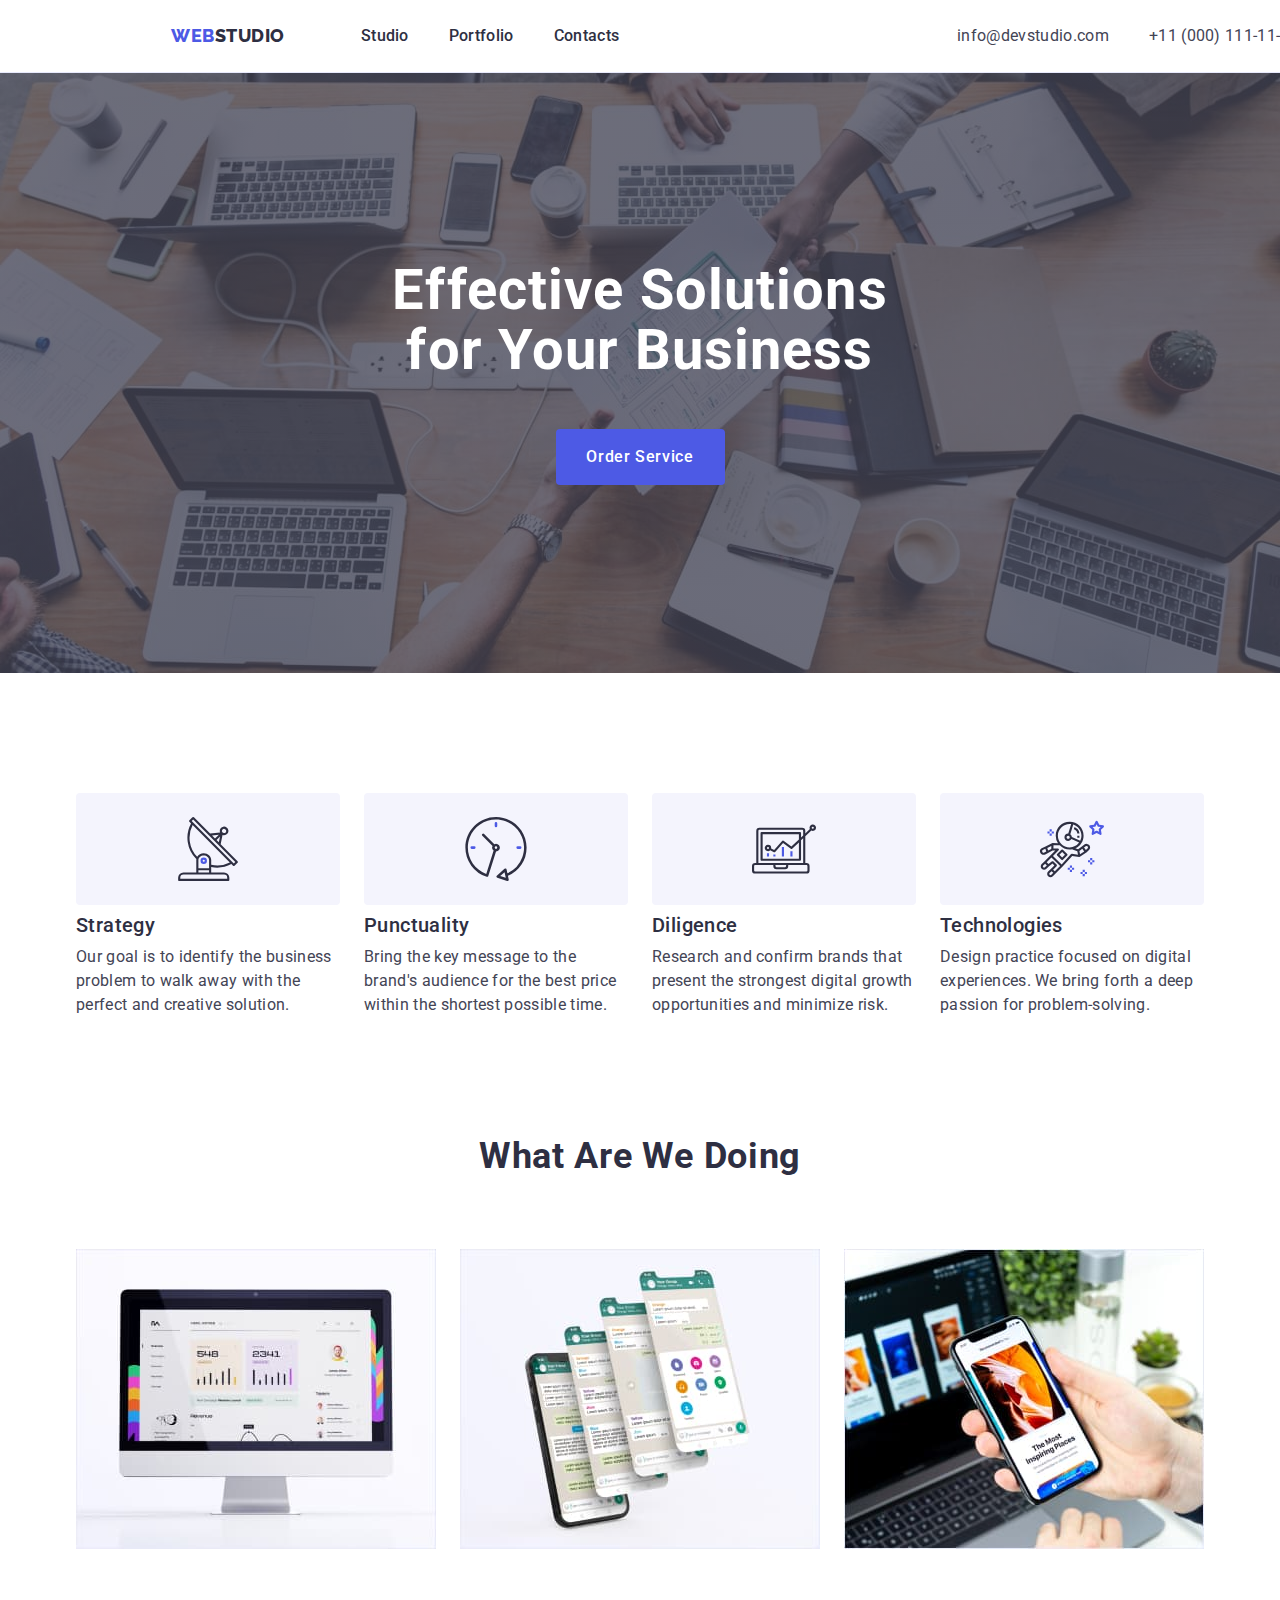
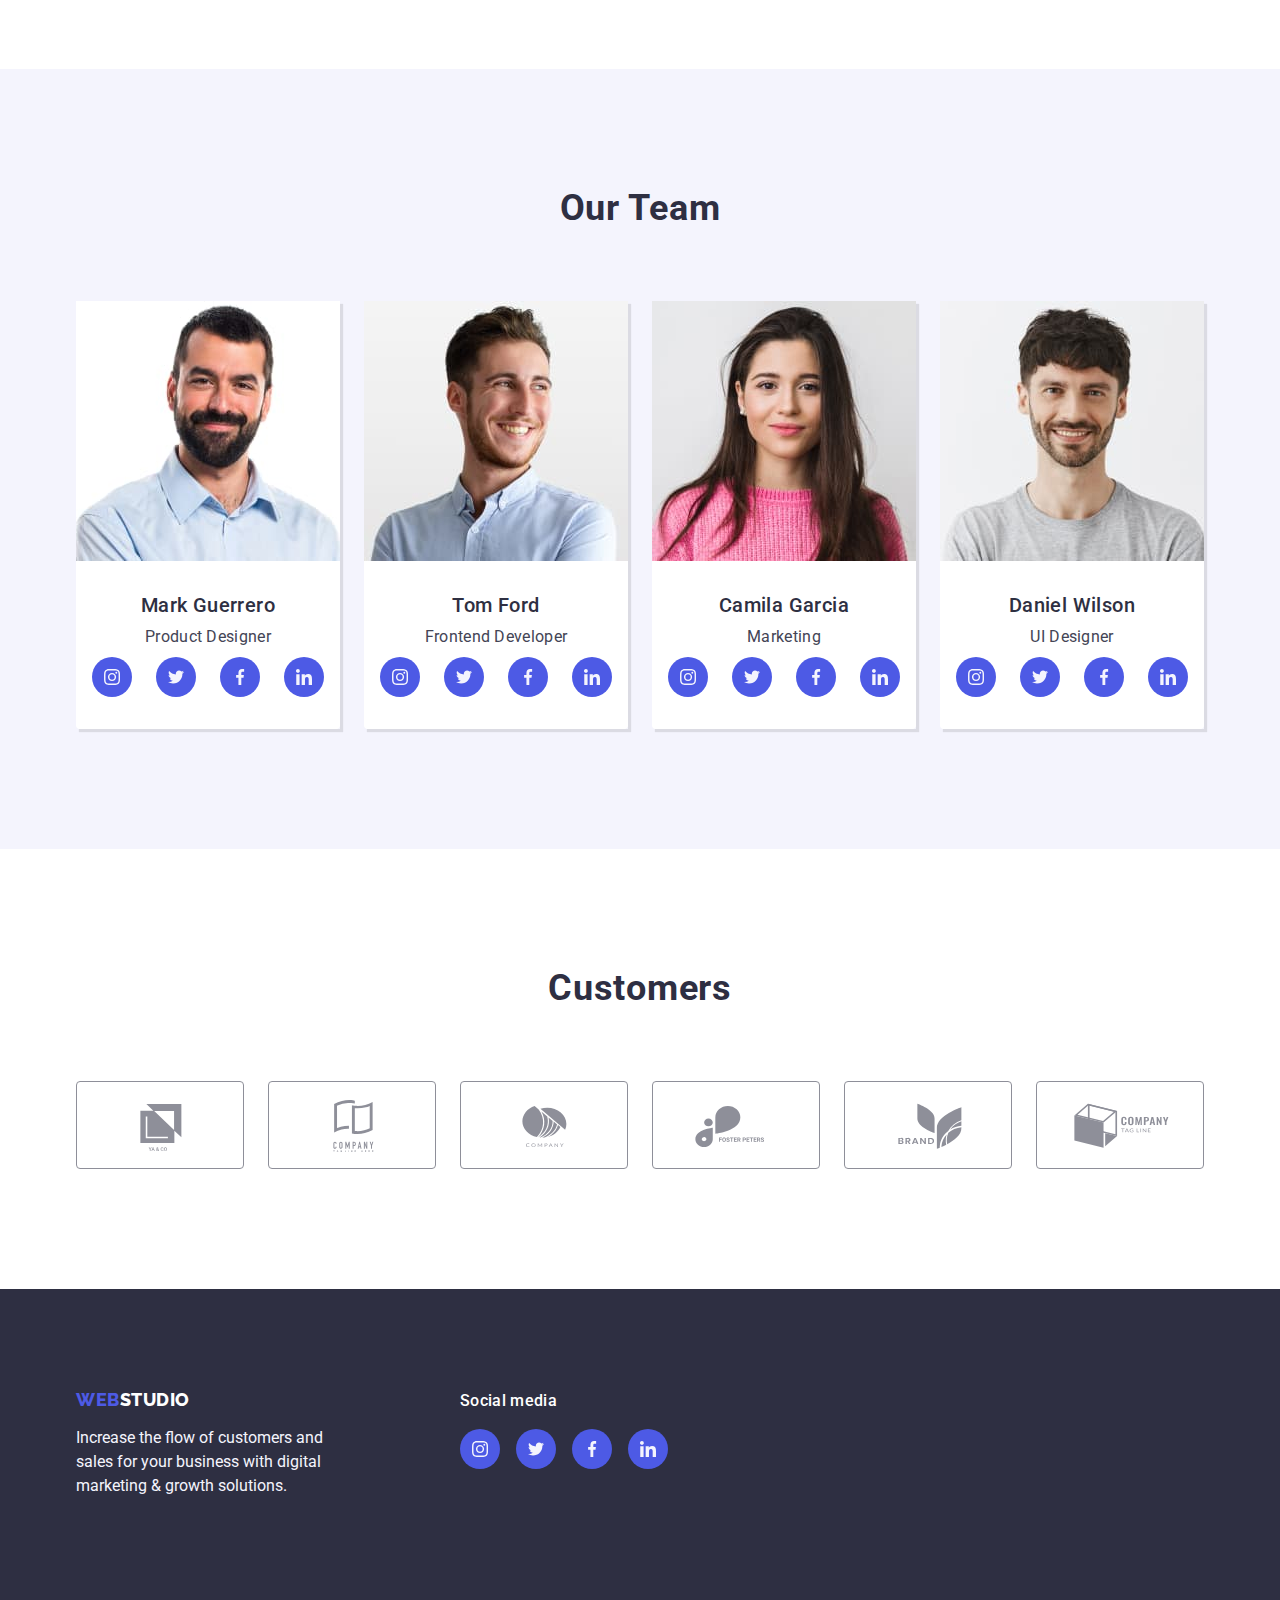
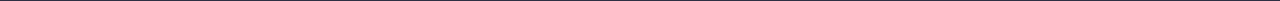
==== commit b258a1c2: "changes max-width" ====
--- a/index.html
+++ b/index.html
@@ -69,7 +69,7 @@
             <li class="container-item">
               <div class="container-item-icon">
                 <svg class="icon-advantages" width="64px" height="64px">
-                  <use href="./images/symbol-defs.svg#icon-antenna"></use>
+                  <use href="./images/icons.svg#icon-antenna"></use>
                 </svg>
               </div>
               <h3 class="third-header">Strategy</h3>
@@ -81,7 +81,7 @@
             <li class="container-item">
               <div class="container-item-icon">
                 <svg class="icon-advantages" width="64px" height="64px">
-                  <use href="./images/symbol-defs.svg#icon-clock"></use>
+                  <use href="./images/icons.svg#icon-clock"></use>
                 </svg>
               </div>
               <h3 class="third-header">Punctuality</h3>
@@ -93,7 +93,7 @@
             <li class="container-item">
               <div class="container-item-icon">
                 <svg class="icon-advantages" width="64px" height="64px">
-                  <use href="./images/symbol-defs.svg#icon-diagram"></use>
+                  <use href="./images/icons.svg#icon-diagram"></use>
                 </svg>
               </div>
               <h3 class="third-header">Diligence</h3>
@@ -105,7 +105,7 @@
             <li class="container-item">
               <div class="container-item-icon">
                 <svg class="icon-advantages" width="64px" height="64px">
-                  <use href="./images/symbol-defs.svg#icon-astronaut"></use>
+                  <use href="./images/icons.svg#icon-astronaut"></use>
                 </svg>
               </div>
               <h3 class="third-header">Technologies</h3>
@@ -174,9 +174,7 @@
                       aria-label="Instagram icon"
                     >
                       <svg class="icons" width="16px" height="16px">
-                        <use
-                          href="./images/symbol-defs.svg#icon-instagram"
-                        ></use>
+                        <use href="./images/icons.svg#icon-instagram"></use>
                       </svg>
                     </a>
                   </li>
@@ -189,7 +187,7 @@
                       aria-label="Twitter icon"
                     >
                       <svg class="icons" width="16px" height="16px">
-                        <use href="./images/symbol-defs.svg#icon-twitter"></use>
+                        <use href="./images/icons.svg#icon-twitter"></use>
                       </svg>
                     </a>
                   </li>
@@ -202,9 +200,7 @@
                       aria-label="Facebook icon"
                     >
                       <svg class="icons" width="16px" height="16px">
-                        <use
-                          href="./images/symbol-defs.svg#icon-facebook"
-                        ></use>
+                        <use href="./images/icons.svg#icon-facebook"></use>
                       </svg>
                     </a>
                   </li>
@@ -217,9 +213,7 @@
                       aria-label="Linkedin icon"
                     >
                       <svg class="icons" width="16px" height="16px">
-                        <use
-                          href="./images/symbol-defs.svg#icon-linkedin"
-                        ></use>
+                        <use href="./images/icons.svg#icon-linkedin"></use>
                       </svg>
                     </a>
                   </li>
@@ -246,9 +240,7 @@
                       aria-label="Instagram icon"
                     >
                       <svg class="icons" width="16px" height="16px">
-                        <use
-                          href="./images/symbol-defs.svg#icon-instagram"
-                        ></use>
+                        <use href="./images/icons.svg#icon-instagram"></use>
                       </svg>
                     </a>
                   </li>
@@ -261,7 +253,7 @@
                       aria-label="Twitter icon"
                     >
                       <svg class="icons" width="16px" height="16px">
-                        <use href="./images/symbol-defs.svg#icon-twitter"></use>
+                        <use href="./images/icons.svg#icon-twitter"></use>
                       </svg>
                     </a>
                   </li>
@@ -274,9 +266,7 @@
                       aria-label="Facebook icon"
                     >
                       <svg class="icons" width="16px" height="16px">
-                        <use
-                          href="./images/symbol-defs.svg#icon-facebook"
-                        ></use>
+                        <use href="./images/icons.svg#icon-facebook"></use>
                       </svg>
                     </a>
                   </li>
@@ -289,9 +279,7 @@
                       aria-label="Linkedin icon"
                     >
                       <svg class="icons" width="16px" height="16px">
-                        <use
-                          href="./images/symbol-defs.svg#icon-linkedin"
-                        ></use>
+                        <use href="./images/icons.svg#icon-linkedin"></use>
                       </svg>
                     </a>
                   </li>
@@ -318,9 +306,7 @@
                       aria-label="Instagram icon"
                     >
                       <svg class="icons" width="16px" height="16px">
-                        <use
-                          href="./images/symbol-defs.svg#icon-instagram"
-                        ></use>
+                        <use href="./images/icons.svg#icon-instagram"></use>
                       </svg>
                     </a>
                   </li>
@@ -333,7 +319,7 @@
                       aria-label="Twitter icon"
                     >
                       <svg class="icons" width="16px" height="16px">
-                        <use href="./images/symbol-defs.svg#icon-twitter"></use>
+                        <use href="./images/icons.svg#icon-twitter"></use>
                       </svg>
                     </a>
                   </li>
@@ -346,9 +332,7 @@
                       aria-label="Facebook icon"
                     >
                       <svg class="icons" width="16px" height="16px">
-                        <use
-                          href="./images/symbol-defs.svg#icon-facebook"
-                        ></use>
+                        <use href="./images/icons.svg#icon-facebook"></use>
                       </svg>
                     </a>
                   </li>
@@ -361,9 +345,7 @@
                       aria-label="Linkedin icon"
                     >
                       <svg class="icons" width="16px" height="16px">
-                        <use
-                          href="./images/symbol-defs.svg#icon-linkedin"
-                        ></use>
+                        <use href="./images/icons.svg#icon-linkedin"></use>
                       </svg>
                     </a>
                   </li>
@@ -390,9 +372,7 @@
                       aria-label="Instagram icon"
                     >
                       <svg class="icons" width="16px" height="16px">
-                        <use
-                          href="./images/symbol-defs.svg#icon-instagram"
-                        ></use>
+                        <use href="./images/icons.svg#icon-instagram"></use>
                       </svg>
                     </a>
                   </li>
@@ -405,7 +385,7 @@
                       aria-label="Twitter icon"
                     >
                       <svg class="icons" width="16px" height="16px">
-                        <use href="./images/symbol-defs.svg#icon-twitter"></use>
+                        <use href="./images/icons.svg#icon-twitter"></use>
                       </svg>
                     </a>
                   </li>
@@ -418,9 +398,7 @@
                       aria-label="Facebook icon"
                     >
                       <svg class="icons" width="16px" height="16px">
-                        <use
-                          href="./images/symbol-defs.svg#icon-facebook"
-                        ></use>
+                        <use href="./images/icons.svg#icon-facebook"></use>
                       </svg>
                     </a>
                   </li>
@@ -433,9 +411,7 @@
                       aria-label="Linkedin icon"
                     >
                       <svg class="icons" width="16px" height="16px">
-                        <use
-                          href="./images/symbol-defs.svg#icon-linkedin"
-                        ></use>
+                        <use href="./images/icons.svg#icon-linkedin"></use>
                       </svg>
                     </a>
                   </li>
@@ -456,42 +432,42 @@
               rel="noopener noreferrer"
             >
               <svg class="customers-icon" width="104px" height="56px">
-                <use href="./images/symbol-defs.svg#icon-logo"></use>
+                <use href="./images/icons.svg#icon-logo"></use>
               </svg>
             </a>
           </li>
           <li class="customers-item">
             <a class="customers-item-link" href="">
               <svg class="customers-icon" width="104px" height="56px">
-                <use href="./images/symbol-defs.svg#icon-logo-1"></use>
+                <use href="./images/icons.svg#icon-logo-1"></use>
               </svg>
             </a>
           </li>
           <li class="customers-item">
             <a class="customers-item-link" href="">
               <svg class="customers-icon" width="104px" height="56px">
-                <use href="./images/symbol-defs.svg#icon-logo-2"></use>
+                <use href="./images/icons.svg#icon-logo-2"></use>
               </svg>
             </a>
           </li>
           <li class="customers-item">
             <a class="customers-item-link" href="">
               <svg class="customers-icon" width="104px" height="56px">
-                <use href="./images/symbol-defs.svg#icon-logo-3"></use>
+                <use href="./images/icons.svg#icon-logo-3"></use>
               </svg>
             </a>
           </li>
           <li class="customers-item">
             <a class="customers-item-link" href="">
               <svg class="customers-icon" width="104px" height="56px">
-                <use href="./images/symbol-defs.svg#icon-logo-4"></use>
+                <use href="./images/icons.svg#icon-logo-4"></use>
               </svg>
             </a>
           </li>
           <li class="customers-item">
             <a class="customers-item-link" href="">
               <svg class="customers-icon" width="104px" height="56px">
-                <use href="./images/symbol-defs.svg#icon-logo-5"></use>
+                <use href="./images/icons.svg#icon-logo-5"></use>
               </svg>
             </a>
           </li>
@@ -521,7 +497,7 @@
                 aria-label="Instagram icon"
               >
                 <svg class="icons" width="16px" height="16px">
-                  <use href="./images/symbol-defs.svg#icon-instagram"></use>
+                  <use href="./images/icons.svg#icon-instagram"></use>
                 </svg>
               </a>
             </li>
@@ -534,7 +510,7 @@
                 aria-label="Twitter icon"
               >
                 <svg class="icons" width="16px" height="16px">
-                  <use href="./images/symbol-defs.svg#icon-twitter"></use>
+                  <use href="./images/icons.svg#icon-twitter"></use>
                 </svg>
               </a>
             </li>
@@ -547,7 +523,7 @@
                 aria-label="Facebook icon"
               >
                 <svg class="icons" width="16px" height="16px">
-                  <use href="./images/symbol-defs.svg#icon-facebook"></use>
+                  <use href="./images/icons.svg#icon-facebook"></use>
                 </svg>
               </a>
             </li>
@@ -560,7 +536,7 @@
                 aria-label="Linkedin icon"
               >
                 <svg class="icons" width="16px" height="16px">
-                  <use href="./images/symbol-defs.svg#icon-linkedin"></use>
+                  <use href="./images/icons.svg#icon-linkedin"></use>
                 </svg>
               </a>
             </li>
--- a/css/styles.css
+++ b/css/styles.css
@@ -185,11 +185,11 @@
 }
 
 .hero-content {
-    max-width: 1600px;
+    max-width: 1440px;
     margin-left: auto;
     margin-right: auto;
     background-color: var(--color-corporated);
-    background-image: linear-gradient(rgba(46, 47, 66, 0.7), rgba(46, 47, 66, 0.7)), url(./images/hero/people-office.jpg);
+    background-image: linear-gradient(rgba(46, 47, 66, 0.7), rgba(46, 47, 66, 0.7)), url(../images/hero/people-office.jpg);
     background-repeat: no-repeat;
     background-position: center;
     background-size: cover;
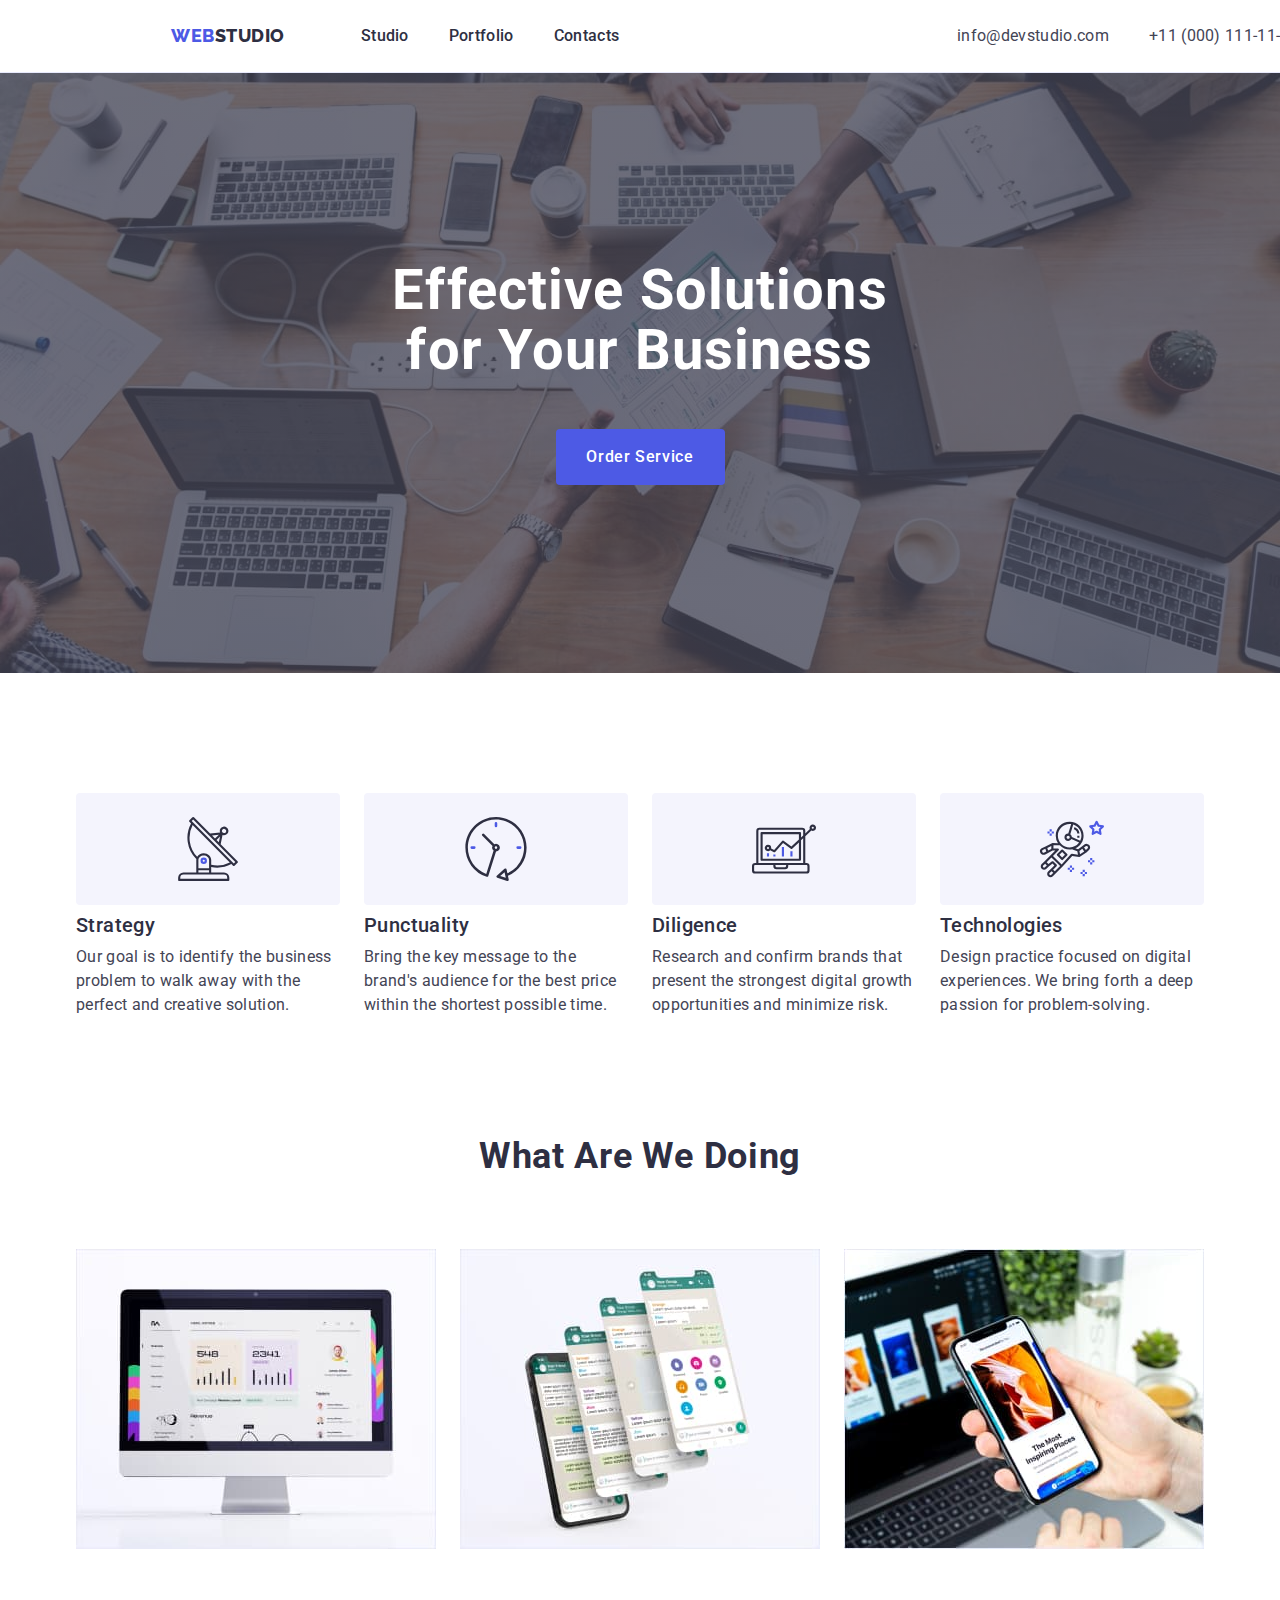
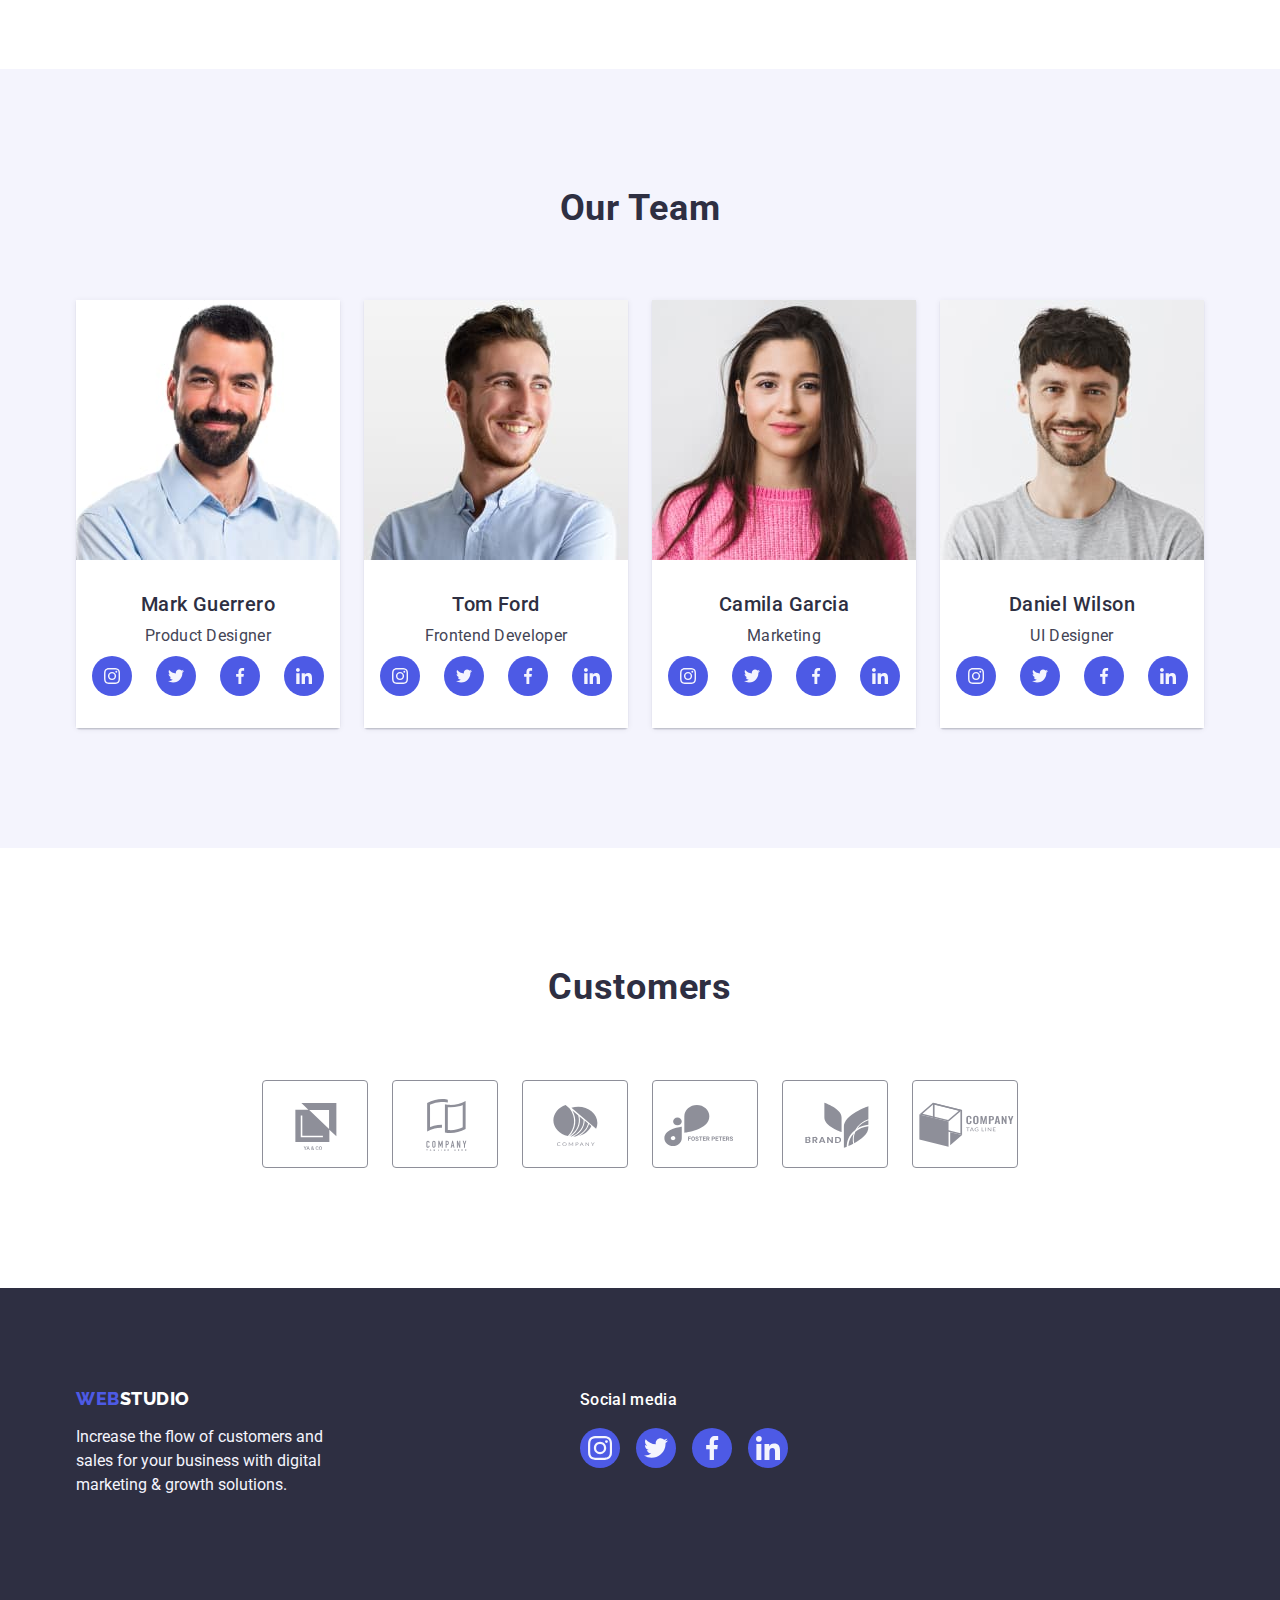
==== commit c3897755: "виправлення" ====
--- a/index.html
+++ b/index.html
@@ -68,8 +68,8 @@
           <ul class="list-advantages">
             <li class="container-item">
               <div class="container-item-icon">
-                <svg class="icon-advantages" width="64px" height="64px">
-                  <use href="./images/icons.svg#icon-antenna"></use>
+                <svg class="icon-advantages" width="64" height="64">
+                  <use href="./images/icon.svg#icon-antenna"></use>
                 </svg>
               </div>
               <h3 class="third-header">Strategy</h3>
@@ -80,8 +80,8 @@
             </li>
             <li class="container-item">
               <div class="container-item-icon">
-                <svg class="icon-advantages" width="64px" height="64px">
-                  <use href="./images/icons.svg#icon-clock"></use>
+                <svg class="icon-advantages" width="64" height="64">
+                  <use href="./images/icon.svg#icon-clock"></use>
                 </svg>
               </div>
               <h3 class="third-header">Punctuality</h3>
@@ -92,8 +92,8 @@
             </li>
             <li class="container-item">
               <div class="container-item-icon">
-                <svg class="icon-advantages" width="64px" height="64px">
-                  <use href="./images/icons.svg#icon-diagram"></use>
+                <svg class="icon-advantages" width="64" height="64">
+                  <use href="./images/icon.svg#icon-diagram"></use>
                 </svg>
               </div>
               <h3 class="third-header">Diligence</h3>
@@ -104,8 +104,8 @@
             </li>
             <li class="container-item">
               <div class="container-item-icon">
-                <svg class="icon-advantages" width="64px" height="64px">
-                  <use href="./images/icons.svg#icon-astronaut"></use>
+                <svg class="icon-advantages" width="64" height="64">
+                  <use href="./images/icon.svg#icon-astronaut"></use>
                 </svg>
               </div>
               <h3 class="third-header">Technologies</h3>
@@ -173,8 +173,8 @@
                       rel="noopener noreferrer"
                       aria-label="Instagram icon"
                     >
-                      <svg class="icons" width="16px" height="16px">
-                        <use href="./images/icons.svg#icon-instagram"></use>
+                      <svg class="icons" width="16" height="16">
+                        <use href="./images/icon.svg#icon-instagram"></use>
                       </svg>
                     </a>
                   </li>
@@ -186,8 +186,8 @@
                       rel="noopener noreferrer"
                       aria-label="Twitter icon"
                     >
-                      <svg class="icons" width="16px" height="16px">
-                        <use href="./images/icons.svg#icon-twitter"></use>
+                      <svg class="icons" width="16" height="16">
+                        <use href="./images/icon.svg#icon-twitter"></use>
                       </svg>
                     </a>
                   </li>
@@ -199,8 +199,8 @@
                       rel="noopener noreferrer"
                       aria-label="Facebook icon"
                     >
-                      <svg class="icons" width="16px" height="16px">
-                        <use href="./images/icons.svg#icon-facebook"></use>
+                      <svg class="icons" width="16" height="16">
+                        <use href="./images/icon.svg#icon-facebook"></use>
                       </svg>
                     </a>
                   </li>
@@ -212,8 +212,8 @@
                       rel="noopener noreferrer"
                       aria-label="Linkedin icon"
                     >
-                      <svg class="icons" width="16px" height="16px">
-                        <use href="./images/icons.svg#icon-linkedin"></use>
+                      <svg class="icons" width="16" height="16">
+                        <use href="./images/icon.svg#icon-linkedin"></use>
                       </svg>
                     </a>
                   </li>
@@ -239,8 +239,8 @@
                       rel="noopener noreferrer"
                       aria-label="Instagram icon"
                     >
-                      <svg class="icons" width="16px" height="16px">
-                        <use href="./images/icons.svg#icon-instagram"></use>
+                      <svg class="icons" width="16" height="16">
+                        <use href="./images/icon.svg#icon-instagram"></use>
                       </svg>
                     </a>
                   </li>
@@ -252,8 +252,8 @@
                       rel="noopener noreferrer"
                       aria-label="Twitter icon"
                     >
-                      <svg class="icons" width="16px" height="16px">
-                        <use href="./images/icons.svg#icon-twitter"></use>
+                      <svg class="icons" width="16" height="16">
+                        <use href="./images/icon.svg#icon-twitter"></use>
                       </svg>
                     </a>
                   </li>
@@ -265,8 +265,8 @@
                       rel="noopener noreferrer"
                       aria-label="Facebook icon"
                     >
-                      <svg class="icons" width="16px" height="16px">
-                        <use href="./images/icons.svg#icon-facebook"></use>
+                      <svg class="icons" width="16" height="16">
+                        <use href="./images/icon.svg#icon-facebook"></use>
                       </svg>
                     </a>
                   </li>
@@ -278,8 +278,8 @@
                       rel="noopener noreferrer"
                       aria-label="Linkedin icon"
                     >
-                      <svg class="icons" width="16px" height="16px">
-                        <use href="./images/icons.svg#icon-linkedin"></use>
+                      <svg class="icons" width="16" height="16">
+                        <use href="./images/icon.svg#icon-linkedin"></use>
                       </svg>
                     </a>
                   </li>
@@ -305,8 +305,8 @@
                       rel="noopener noreferrer"
                       aria-label="Instagram icon"
                     >
-                      <svg class="icons" width="16px" height="16px">
-                        <use href="./images/icons.svg#icon-instagram"></use>
+                      <svg class="icons" width="16" height="16">
+                        <use href="./images/icon.svg#icon-instagram"></use>
                       </svg>
                     </a>
                   </li>
@@ -318,8 +318,8 @@
                       rel="noopener noreferrer"
                       aria-label="Twitter icon"
                     >
-                      <svg class="icons" width="16px" height="16px">
-                        <use href="./images/icons.svg#icon-twitter"></use>
+                      <svg class="icons" width="16" height="16">
+                        <use href="./images/icon.svg#icon-twitter"></use>
                       </svg>
                     </a>
                   </li>
@@ -331,8 +331,8 @@
                       rel="noopener noreferrer"
                       aria-label="Facebook icon"
                     >
-                      <svg class="icons" width="16px" height="16px">
-                        <use href="./images/icons.svg#icon-facebook"></use>
+                      <svg class="icons" width="16" height="16">
+                        <use href="./images/icon.svg#icon-facebook"></use>
                       </svg>
                     </a>
                   </li>
@@ -344,8 +344,8 @@
                       rel="noopener noreferrer"
                       aria-label="Linkedin icon"
                     >
-                      <svg class="icons" width="16px" height="16px">
-                        <use href="./images/icons.svg#icon-linkedin"></use>
+                      <svg class="icons" width="16" height="16">
+                        <use href="./images/icon.svg#icon-linkedin"></use>
                       </svg>
                     </a>
                   </li>
@@ -371,8 +371,8 @@
                       rel="noopener noreferrer"
                       aria-label="Instagram icon"
                     >
-                      <svg class="icons" width="16px" height="16px">
-                        <use href="./images/icons.svg#icon-instagram"></use>
+                      <svg class="icons" width="16" height="16">
+                        <use href="./images/icon.svg#icon-instagram"></use>
                       </svg>
                     </a>
                   </li>
@@ -384,8 +384,8 @@
                       rel="noopener noreferrer"
                       aria-label="Twitter icon"
                     >
-                      <svg class="icons" width="16px" height="16px">
-                        <use href="./images/icons.svg#icon-twitter"></use>
+                      <svg class="icons" width="16" height="16">
+                        <use href="./images/icon.svg#icon-twitter"></use>
                       </svg>
                     </a>
                   </li>
@@ -397,8 +397,8 @@
                       rel="noopener noreferrer"
                       aria-label="Facebook icon"
                     >
-                      <svg class="icons" width="16px" height="16px">
-                        <use href="./images/icons.svg#icon-facebook"></use>
+                      <svg class="icons" width="16" height="16">
+                        <use href="./images/icon.svg#icon-facebook"></use>
                       </svg>
                     </a>
                   </li>
@@ -410,8 +410,8 @@
                       rel="noopener noreferrer"
                       aria-label="Linkedin icon"
                     >
-                      <svg class="icons" width="16px" height="16px">
-                        <use href="./images/icons.svg#icon-linkedin"></use>
+                      <svg class="icons" width="16" height="16">
+                        <use href="./images/icon.svg#icon-linkedin"></use>
                       </svg>
                     </a>
                   </li>
@@ -422,56 +422,58 @@
         </div>
       </section>
       <section class="section section-customers">
-        <h2 class="second-header">Customers</h2>
-        <ul class="customers-list list">
-          <li class="customers-item">
-            <a
-              class="customers-item-link"
-              href="https://shchaslyvyy.com/"
-              target="_blank"
-              rel="noopener noreferrer"
-            >
-              <svg class="customers-icon" width="104px" height="56px">
-                <use href="./images/icons.svg#icon-logo"></use>
-              </svg>
-            </a>
-          </li>
-          <li class="customers-item">
-            <a class="customers-item-link" href="">
-              <svg class="customers-icon" width="104px" height="56px">
-                <use href="./images/icons.svg#icon-logo-1"></use>
-              </svg>
-            </a>
-          </li>
-          <li class="customers-item">
-            <a class="customers-item-link" href="">
-              <svg class="customers-icon" width="104px" height="56px">
-                <use href="./images/icons.svg#icon-logo-2"></use>
-              </svg>
-            </a>
-          </li>
-          <li class="customers-item">
-            <a class="customers-item-link" href="">
-              <svg class="customers-icon" width="104px" height="56px">
-                <use href="./images/icons.svg#icon-logo-3"></use>
-              </svg>
-            </a>
-          </li>
-          <li class="customers-item">
-            <a class="customers-item-link" href="">
-              <svg class="customers-icon" width="104px" height="56px">
-                <use href="./images/icons.svg#icon-logo-4"></use>
-              </svg>
-            </a>
-          </li>
-          <li class="customers-item">
-            <a class="customers-item-link" href="">
-              <svg class="customers-icon" width="104px" height="56px">
-                <use href="./images/icons.svg#icon-logo-5"></use>
-              </svg>
-            </a>
-          </li>
-        </ul>
+        <div class="container">
+          <h2 class="second-header">Customers</h2>
+          <ul class="customers-list list">
+            <li class="customers-item">
+              <a
+                class="customers-item-link"
+                href="https://shchaslyvyy.com/"
+                target="_blank"
+                rel="noopener noreferrer"
+              >
+                <svg class="customers-icon" width="104" height="56">
+                  <use href="./images/icon.svg#icon-logo"></use>
+                </svg>
+              </a>
+            </li>
+            <li class="customers-item">
+              <a class="customers-item-link" href="">
+                <svg class="customers-icon" width="104" height="56">
+                  <use href="./images/icon.svg#icon-logo-1"></use>
+                </svg>
+              </a>
+            </li>
+            <li class="customers-item">
+              <a class="customers-item-link" href="">
+                <svg class="customers-icon" width="104" height="56">
+                  <use href="./images/icon.svg#icon-logo-2"></use>
+                </svg>
+              </a>
+            </li>
+            <li class="customers-item">
+              <a class="customers-item-link" href="">
+                <svg class="customers-icon" width="104" height="56">
+                  <use href="./images/icon.svg#icon-logo-3"></use>
+                </svg>
+              </a>
+            </li>
+            <li class="customers-item">
+              <a class="customers-item-link" href="">
+                <svg class="customers-icon" width="104" height="56">
+                  <use href="./images/icon.svg#icon-logo-4"></use>
+                </svg>
+              </a>
+            </li>
+            <li class="customers-item">
+              <a class="customers-item-link" href="">
+                <svg class="customers-icon" width="104" height="56">
+                  <use href="./images/icon.svg#icon-logo-5"></use>
+                </svg>
+              </a>
+            </li>
+          </ul>
+        </div>
       </section>
     </main>
     <footer class="footer">
@@ -496,8 +498,8 @@
                 rel="noopener noreferrer"
                 aria-label="Instagram icon"
               >
-                <svg class="icons" width="16px" height="16px">
-                  <use href="./images/icons.svg#icon-instagram"></use>
+                <svg class="icons" width="24" height="24">
+                  <use href="./images/icon.svg#icon-instagram"></use>
                 </svg>
               </a>
             </li>
@@ -509,8 +511,8 @@
                 rel="noopener noreferrer"
                 aria-label="Twitter icon"
               >
-                <svg class="icons" width="16px" height="16px">
-                  <use href="./images/icons.svg#icon-twitter"></use>
+                <svg class="icons" width="24" height="24">
+                  <use href="./images/icon.svg#icon-twitter"></use>
                 </svg>
               </a>
             </li>
@@ -522,8 +524,8 @@
                 rel="noopener noreferrer"
                 aria-label="Facebook icon"
               >
-                <svg class="icons" width="16px" height="16px">
-                  <use href="./images/icons.svg#icon-facebook"></use>
+                <svg class="icons" width="24" height="24">
+                  <use href="./images/icon.svg#icon-facebook"></use>
                 </svg>
               </a>
             </li>
@@ -535,8 +537,8 @@
                 rel="noopener noreferrer"
                 aria-label="Linkedin icon"
               >
-                <svg class="icons" width="16px" height="16px">
-                  <use href="./images/icons.svg#icon-linkedin"></use>
+                <svg class="icons" width="24" height="24">
+                  <use href="./images/icon.svg#icon-linkedin"></use>
                 </svg>
               </a>
             </li>
--- a/css/styles.css
+++ b/css/styles.css
@@ -35,6 +35,9 @@
 
 .top-line {
     border-bottom: solid 1px var(--color-cornflower);
+    box-shadow: 0px 2px 1px rgba(46, 47, 66, 0.08),
+        0px 1px 1px rgba(46, 47, 66, 0.16),
+        0px 1px 6px rgba(46, 47, 66, 0.08);
 }
 
 .header {
@@ -248,7 +251,7 @@
     font-family: var(--primary-font);
     font-size: 36px;
     font-weight: 700;
-    line-height: 1.11;
+    line-height: 1.1;
     letter-spacing: 0.02em;
     text-align: center;
     text-transform: capitalize;
@@ -318,12 +321,11 @@
 }
 
 .icons {
-    width: 16px;
-    height: 16px;
+    fill: var(--color-cloud);
 }
 
 .section-customers {
-    margin-top: 120px;
+    padding: 120px 0;
 }
 
 .customers-list {
@@ -332,9 +334,14 @@
     gap: 24px;
 }
 
+.customers-item {
+    width: calc((100%-120px)/6);
+    height: 88px;
+}
+
 .customers-item-link {
-    width: 168px;
-    height: 88px;
+    width: 100%;
+    height: 100%;
     border: 1px solid var(--color-light-slate);
     border-radius: 4px;
     color: var(--color-light-slate);
@@ -363,6 +370,8 @@
 
 .footer-container {
     display: flex;
+    align-items: baseline;
+    gap: 120px;
 
 }
 
@@ -475,13 +484,17 @@
 
 }
 
+.link-elements {
+    display: block;
+}
+
+.link-elements:hover,
+.link-elements:focus {
+    box-shadow: 0px 2px 1px 0px rgba(46, 47, 66, 0.08), 0px 1px 1px 0px rgba(46, 47, 66, 0.16), 0px 1px 6px 0px rgba(46, 47, 66, 0.08);
+}
+
 .element-lists {
     width: calc((100% - 48px) / 3);
-}
-
-.element-lists:hover,
-.element-lists:focus {
-    box-shadow: 0px 2px 1px 0px rgba(46, 47, 66, 0.08), 0px 1px 1px 0px rgba(46, 47, 66, 0.16), 0px 1px 6px 0px rgba(46, 47, 66, 0.08);
 }
 
 .element {
@@ -492,13 +505,15 @@
 
 .member-team {
     background-color: var(--color-white);
-    border-radius: 0 0 4px 4px;
-    padding: 32px 16px;
+    padding: 32px 0;
 
 }
 
 .card-team {
-    box-shadow: 3px 3px 1px rgba(0, 0, 0, 0.1);
+    box-shadow: 0px 1px 6px rgba(46, 47, 66, 0.08),
+        0px 1px 1px rgba(46, 47, 66, 0.16),
+        0px 2px 1px rgba(46, 47, 66, 0.08);
+    border-radius: 0px 0px 4px 4px;
     width: calc((100% - 24px*3) / 4);
 
 }
